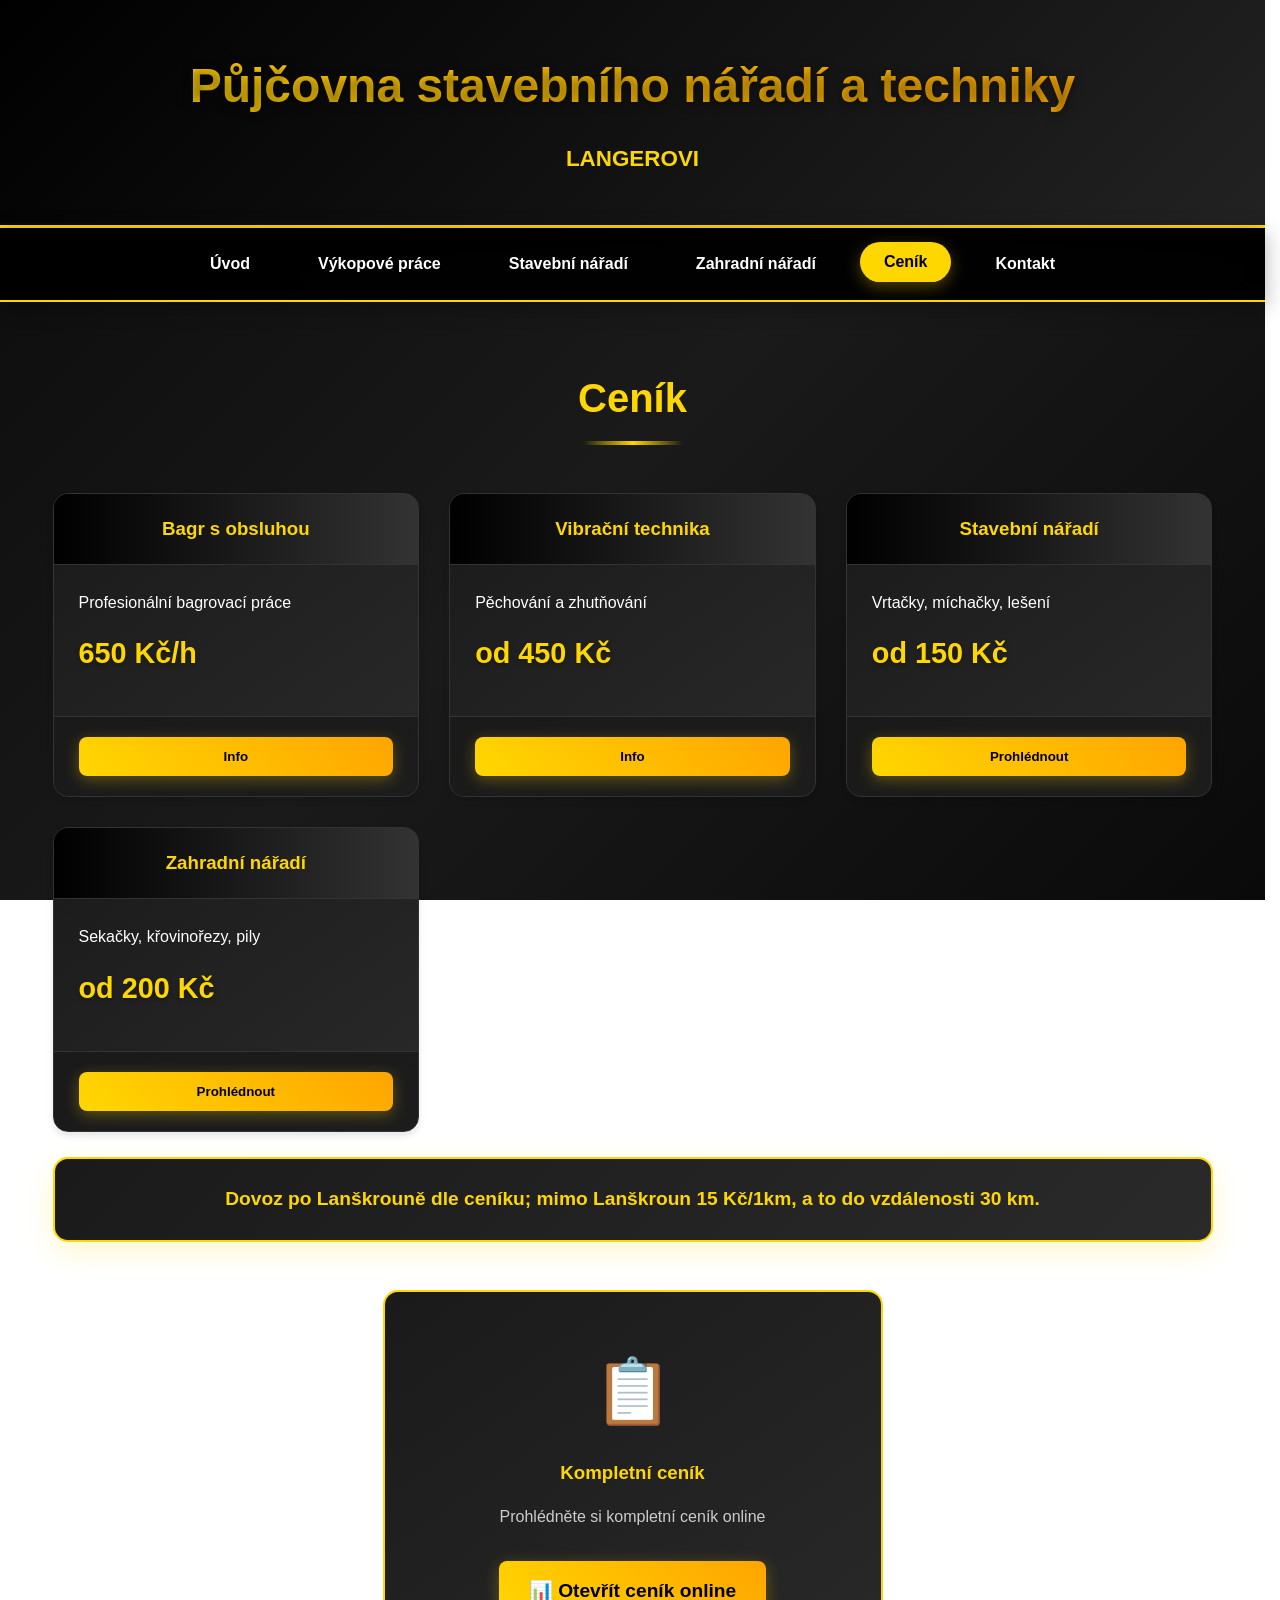
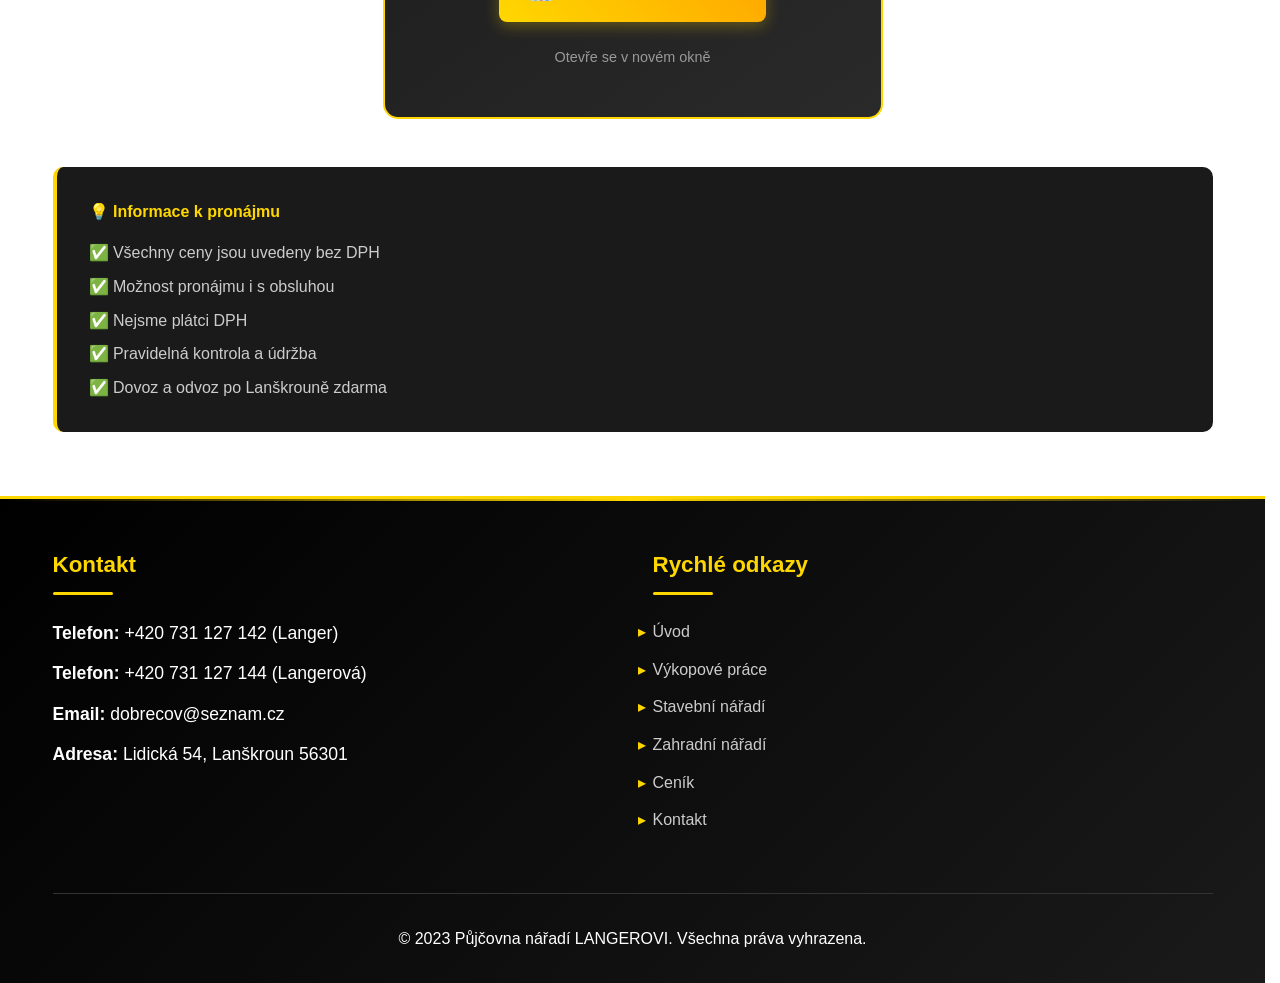
==== CENIK/cenik.html @ 3ce9438a "Update cenik.html" ====
<!doctype html>
<html lang=cs>
<head>
    <meta charset=UTF-8>
    <meta content="width=device-width,initial-scale=1,viewport-fit=cover"name=viewport>
    <title>Ceník | Půjčovna stavebního nářadí LANGEROVI</title>
    <!-- UPRAVENÁ CESTA - použij absolutní cestu -->
    <link rel="stylesheet" href="../style.css">
    <!-- nebo pokud to nefunguje, zkus: -->
    <!-- <link rel="stylesheet" href="style.css"> -->
    <!-- nebo: -->
    <!-- <link rel="stylesheet" href="./style.css"> -->
</head>
<body>
    <header>
        <div class=container>
            <h1>Půjčovna stavebního nářadí a techniky</h1>
            <p><strong>LANGEROVI</strong></p>
        </div>
    </header>
    
<nav class=category-nav>
    <div class=container>
        <button class=hamburger>
            <span></span>
            <span></span>
            <span></span>
        </button>
        <ul>
            <li><a href="../index.html">Úvod</a></li>
            <li><a href="../VYKOPOVE-PRACE/vykopove-prace.html">Výkopové práce</a></li>
            <li><a href="../STAVEBNI-NARADI/stavebni-naradi.html">Stavební nářadí</a></li>
            <li><a href="../ZAHRADNI-PRACE/zahradni-naradi.html">Zahradní nářadí</a></li>
            <li><a href="cenik.html" class="active">Ceník</a></li>
            <li><a href="../KONTAKT/kontakt.html">Kontakt</a></li>
        </ul>
    </div>
</nav>
    
    <main class=container>
        <section class=category-section>
            <h2>Ceník</h2>
            
            <!-- PŘIDANÉ KARTY PRO CENÍK -->
            <div class=cards-container>
                <div class=card>
                    <div class=card-header>
                        <h3>Bagr s obsluhou</h3>
                    </div>
                    <div class=card-body>
                        <p>Profesionální bagrovací práce</p>
                        <div class=price>650 Kč/h</div>
                    </div>
                    <div class=card-footer>
                        <button class="btn btn-primary info-btn" data-product=Bagr>Info</button>
                    </div>
                </div>
                
                <div class=card>
                    <div class=card-header>
                        <h3>Vibrační technika</h3>
                    </div>
                    <div class=card-body>
                        <p>Pěchování a zhutňování</p>
                        <div class=price>od 450 Kč</div>
                    </div>
                    <div class=card-footer>
                        <button class="btn btn-primary info-btn" data-product="Vibrační pěch">Info</button>
                    </div>
                </div>
                
                <div class=card>
                    <div class=card-header>
                        <h3>Stavební nářadí</h3>
                    </div>
                    <div class=card-body>
                        <p>Vrtačky, míchačky, lešení</p>
                        <div class=price>od 150 Kč</div>
                    </div>
                    <div class=card-footer>
                        <button class="btn btn-primary" onclick="location.href='../STAVEBNI-NARADI/stavebni-naradi.html'">Prohlédnout</button>
                    </div>
                </div>
                
                <div class=card>
                    <div class=card-header>
                        <h3>Zahradní nářadí</h3>
                    </div>
                    <div class=card-body>
                        <p>Sekačky, křovinořezy, pily</p>
                        <div class=price>od 200 Kč</div>
                    </div>
                    <div class=card-footer>
                        <button class="btn btn-primary" onclick="location.href='../ZAHRADNI-PRACE/zahradni-naradi.html'">Prohlédnout</button>
                    </div>
                </div>
            </div>
            
            <div class=price-note>Dovoz po Lanškrouně dle ceníku; mimo Lanškroun 15 Kč/1km, a to do vzdálenosti 30 km.</div>
            
            <div class="download-section" style="text-align: center; margin: 3rem 0;">
                <div class="download-card" style="background: linear-gradient(145deg, #1a1a1a, #2a2a2a); padding: 3rem 2rem; border-radius: 15px; border: 2px solid var(--secondary); max-width: 500px; margin: 0 auto;">
                    <div style="font-size: 4rem; margin-bottom: 1rem;">📋</div>
                    <h3 style="color: var(--secondary); margin-bottom: 1rem;">Kompletní ceník</h3>
                    <p style="margin-bottom: 2rem; color: #ccc;">Prohlédněte si kompletní ceník online</p>
                    <a href="https://docs.google.com/spreadsheets/d/1ZG03cUzVvWI1lBxAfmXgvBgLlSDByrGH/edit?usp=sharing&ouid=101667021447866379177&rtpof=true&sd=true" target="_blank" class="btn btn-primary" style="font-size: 1.2rem; padding: 15px 30px; text-decoration: none; display: inline-block;">
                        📊 Otevřít ceník online
                    </a>
                    <p style="margin-top: 1rem; font-size: 0.9rem; color: #999;">Otevře se v novém okně</p>
                </div>
            </div>

            <div style="background: #1a1a1a; padding: 2rem; border-radius: 10px; margin-top: 2rem; border-left: 4px solid var(--secondary);">
                <h4 style="color: var(--secondary); margin-bottom: 1rem;">💡 Informace k pronájmu</h4>
                <ul style="list-style: none; color: #ccc;">
                    <li style="margin-bottom: 0.5rem;">✅ Všechny ceny jsou uvedeny bez DPH</li>
                    <li style="margin-bottom: 0.5rem;">✅ Možnost pronájmu i s obsluhou</li>
                    <li style="margin-bottom: 0.5rem;">✅ Nejsme plátci DPH</li>
                    <li style="margin-bottom: 0.5rem;">✅ Pravidelná kontrola a údržba</li>
                    <li>✅ Dovoz a odvoz po Lanškrouně zdarma</li>
                </ul>
            </div>
        </section>
    </main>

    <footer>
        <div class=container>
            <div class=footer-content>
                <div class=footer-section>
                    <h3>Kontakt</h3>
                    <div class="contact-info-footer">
                        <p><strong>Telefon:</strong> +420 731 127 142 (Langer)</p>
                        <p><strong>Telefon:</strong> +420 731 127 144 (Langerová)</p>
                        <p><strong>Email:</strong> dobrecov@seznam.cz</p>
                        <p><strong>Adresa:</strong> Lidická 54, Lanškroun 56301</p>
                    </div>
                </div>
                <div class=footer-section>
                    <h3>Rychlé odkazy</h3>
                    <ul class="footer-links">
                        <li><a href="../index.html">Úvod</a></li>
                        <li><a href="../VYKOPOVE-PRACE/vykopove-prace.html">Výkopové práce</a></li>
                        <li><a href="../STAVEBNI-NARADI/stavebni-naradi.html">Stavební nářadí</a></li>
                        <li><a href="../ZAHRADNI-PRACE/zahradni-naradi.html">Zahradní nářadí</a></li>
                        <li><a href="cenik.html">Ceník</a></li>
                        <li><a href="../KONTAKT/kontakt.html">Kontakt</a></li>
                    </ul>
                </div>
            </div>
            <div class=footer-bottom>
                <p>© 2023 Půjčovna nářadí LANGEROVI. Všechna práva vyhrazena.</p>
            </div>
        </div>
    </footer>
    
    <!-- PŘIDANÁ MODÁLNÍ OKNA -->
    <div class=modal id=infoModal>
        <div class=modal-backdrop></div>
        <div class=modal-content>
            <span class=close-modal>×</span>
            <h3 id=modalTitle>Detail položky</h3>
            <div class=modal-body-container>
                <div id=modalBody></div>
            </div>
        </div>
    </div>
    
    <div class=modal id=productInfoModal>
        <div class=modal-backdrop></div>
        <div class=modal-content>
            <span class=close-modal>×</span>
            <h3 id=productModalTitle>Technické specifikace</h3>
            <div class=modal-body-container>
                <div id=productModalBody></div>
            </div>
        </div>
    </div>
    
    <!-- UPRAVENÁ CESTA K JavaScriptu -->
    <script src="/script.js"></script>
    <!-- nebo: -->
    <!-- <script src="script.js"></script> -->
</body>
</html>
---- style.css ----
:root {
    --primary: #000000;
    --secondary: #FFD700;
    --accent: #FFA500;
    --light: #1a1a1a;
    --dark: #000000;
    --success: #FFD700;
    --shadow: 0 4px 6px rgba(0, 0, 0, 0.1);
    --transition: all 0.3s ease;
}

* {
    margin: 0;
    padding: 0;
    box-sizing: border-box;
    font-family: 'Segoe UI', Tahoma, Geneva, Verdana, sans-serif;
}

/* ANIMACE */
@keyframes fadeInUp {
    from {
        opacity: 0;
        transform: translateY(30px);
    }
    to {
        opacity: 1;
        transform: translateY(0);
    }
}

@keyframes pulse {
    0%, 100% {
        transform: scale(1);
    }
    50% {
        transform: scale(1.05);
    }
}

@keyframes float {
    0%, 100% {
        transform: translateY(0);
    }
    50% {
        transform: translateY(-10px);
    }
}

@keyframes shimmer {
    0% {
        background-position: -1000px 0;
    }
    100% {
        background-position: 1000px 0;
    }
}

@keyframes gradientShift {
    0% {
        background-position: 0% 50%;
    }
    50% {
        background-position: 100% 50%;
    }
    100% {
        background-position: 0% 50%;
    }
}

@keyframes modalAppear {
    from {
        opacity: 0;
        transform: scale(0.8) rotateX(-10deg);
    }
    to {
        opacity: 1;
        transform: scale(1) rotateX(0);
    }
}

@keyframes bounceIn {
    0% {
        opacity: 0;
        transform: scale(0.3);
    }
    50% {
        opacity: 1;
        transform: scale(1.05);
    }
    70% {
        transform: scale(0.9);
    }
    100% {
        opacity: 1;
        transform: scale(1);
    }
}

@keyframes slideInLeft {
    from {
        opacity: 0;
        transform: translateX(-50px);
    }
    to {
        opacity: 1;
        transform: translateX(0);
    }
}

@keyframes slideInRight {
    from {
        opacity: 0;
        transform: translateX(50px);
    }
    to {
        opacity: 1;
        transform: translateX(0);
    }
}

@keyframes typewriter {
    from {
        width: 0;
    }
    to {
        width: 100%;
    }
}

@keyframes blinkCursor {
    from, to {
        border-color: transparent;
    }
    50% {
        border-color: var(--secondary);
    }
}

/* ZÁKLADNÍ STYLY */
html {
    scrollbar-gutter: stable;
    scroll-behavior: smooth;
}

body {
    background: linear-gradient(135deg, #0a0a0a 0%, #1a1a1a 50%, #0a0a0a 100%);
    color: #fff;
    line-height: 1.6;
    overflow-y: scroll;
    background-attachment: fixed;
}

body.modal-open {
    overflow-y: scroll !important;
}

.container {
    max-width: 1200px;
    margin: 0 auto;
    padding: 0 20px;
}

/* MODERNÍ HEADER S ANIMACÍ */
header {
    background: linear-gradient(135deg, var(--primary), #222);
    color: var(--secondary);
    padding: 3rem 0;
    text-align: center;
    box-shadow: 0 10px 30px rgba(0,0,0,0.5);
    border-bottom: 3px solid var(--secondary);
    position: relative;
    overflow: hidden;
    animation: fadeInUp 1s ease;
}

header::before {
    content: '';
    position: absolute;
    top: 0;
    left: 0;
    right: 0;
    bottom: 0;
    background: linear-gradient(45deg, var(--primary) 0%, #222 50%, var(--primary) 100%);
    background-size: 400% 400%;
    animation: gradientShift 8s ease infinite;
    z-index: -1;
}

header h1 {
    font-size: 3rem;
    margin-bottom: 1rem;
    text-shadow: 0 2px 10px rgba(0,0,0,0.5);
    background: linear-gradient(45deg, var(--secondary), var(--accent));
    -webkit-background-clip: text;
    -webkit-text-fill-color: transparent;
    background-clip: text;
    animation: fadeInUp 1s ease 0.2s both;
}

header p {
    font-size: 1.4rem;
    max-width: 800px;
    margin: 0 auto;
    font-weight: bold;
    animation: fadeInUp 1s ease 0.4s both;
}

/* MODERNÍ NAVIGACE */
.category-nav {
    background: rgba(0, 0, 0, 0.95);
    padding: 1rem 0;
    position: sticky;
    top: 0;
    z-index: 1000;
    box-shadow: 0 5px 20px rgba(0,0,0,0.3);
    border-bottom: 2px solid var(--secondary);
    transition: all 0.4s cubic-bezier(0.4, 0, 0.2, 1);
    transform: translateY(0);
    backdrop-filter: blur(10px);
}

.category-nav.hidden {
    transform: translateY(-100%);
}

.category-nav.completely-hidden {
    display: none;
}

.category-nav.animating-in {
    animation: navSlideIn 0.5s cubic-bezier(0.4, 0, 0.2, 1) forwards;
}

.category-nav.animating-out {
    animation: navSlideOut 0.3s cubic-bezier(0.4, 0, 0.2, 1) forwards;
}

@keyframes navSlideIn {
    0% {
        transform: translateY(-100%);
        opacity: 0;
    }
    50% {
        opacity: 0.5;
    }
    100% {
        transform: translateY(0);
        opacity: 1;
    }
}

@keyframes navSlideOut {
    0% {
        transform: translateY(0);
        opacity: 1;
    }
    100% {
        transform: translateY(-100%);
        opacity: 0;
    }
}

.category-nav .container {
    position: relative;
}

.category-nav ul {
    display: flex;
    justify-content: center;
    list-style: none;
    flex-wrap: wrap;
    transition: all 0.3s cubic-bezier(0.4, 0, 0.2, 1);
}

.category-nav li {
    margin: 0 10px;
    animation: fadeInUp 0.6s ease both;
}

.category-nav a {
    display: inline-flex;
    align-items: center;
    justify-content: center;
    text-decoration: none;
    color: #fff;
    font-weight: 600;
    padding: 12px 24px;
    border-radius: 25px;
    transition: all 0.4s cubic-bezier(0.4, 0, 0.2, 1);
    line-height: 1;
    position: relative;
    overflow: hidden;
}

.category-nav a::before {
    content: '';
    position: absolute;
    top: 0;
    left: -100%;
    width: 100%;
    height: 100%;
    background: linear-gradient(90deg, transparent, rgba(255,215,0,0.2), transparent);
    transition: left 0.5s;
}

.category-nav a:hover::before {
    left: 100%;
}

.category-nav a::after {
    content: '';
    position: absolute;
    bottom: 0;
    left: 0;
    width: 0;
    height: 3px;
    background: var(--secondary);
    transition: width 0.3s ease;
}

.category-nav a:hover::after,
.category-nav a.active::after {
    width: 100%;
}

.category-nav a.active, .category-nav a:hover {
    background: var(--secondary);
    color: #000;
    transform: translateY(-2px);
    box-shadow: 0 5px 15px rgba(255,215,0,0.3);
}

/* SEKCE */
.category-section {
    margin: 4rem 0;
    animation: fadeInUp 0.8s ease;
}

.category-section h2 {
    text-align: center;
    margin-bottom: 3rem;
    color: var(--secondary);
    position: relative;
    padding-bottom: 15px;
    font-size: 2.5rem;
}

.category-section h2::after {
    content: '';
    position: absolute;
    bottom: 0;
    left: 50%;
    transform: translateX(-50%);
    width: 100px;
    height: 4px;
    background: linear-gradient(90deg, transparent, var(--secondary), transparent);
    border-radius: 2px;
}

/* ANIMOVANÉ KARTY */
.cards-container {
    display: grid;
    grid-template-columns: repeat(auto-fill, minmax(300px, 1fr));
    gap: 30px;
}

.card {
    background: linear-gradient(145deg, #1a1a1a, #2a2a2a);
    border-radius: 15px;
    overflow: hidden;
    box-shadow: var(--shadow);
    transition: all 0.4s cubic-bezier(0.4, 0, 0.2, 1);
    display: flex;
    flex-direction: column;
    height: 100%;
    border: 1px solid #333;
    position: relative;
    animation: fadeInUp 0.6s ease forwards;
    opacity: 0;
}

.card:hover {
    transform: translateY(-10px) scale(1.02);
    box-shadow: 0 20px 40px rgba(255, 215, 0, 0.2);
    border-color: var(--secondary);
}

.card::before {
    content: '';
    position: absolute;
    top: 0;
    left: 0;
    right: 0;
    height: 3px;
    background: linear-gradient(90deg, var(--secondary), var(--accent));
    transform: scaleX(0);
    transition: transform 0.3s ease;
}

.card:hover::before {
    transform: scaleX(1);
}

.card-header {
    background: linear-gradient(to right, var(--primary), #333);
    color: var(--secondary);
    padding: 20px;
    text-align: center;
    border-bottom: 1px solid #333;
    position: relative;
    overflow: hidden;
}

.card-header::before {
    content: '';
    position: absolute;
    top: 0;
    left: 0;
    right: 0;
    bottom: 0;
    background: linear-gradient(45deg, transparent 30%, rgba(255,215,0,0.1) 50%, transparent 70%);
    transform: translateX(-100%);
    transition: transform 0.6s ease;
}

.card:hover .card-header::before {
    transform: translateX(100%);
}

.card-body {
    padding: 25px;
    flex-grow: 1;
    display: flex;
    flex-direction: column;
    position: relative;
}

.card-image {
    width: 100%;
    height: 180px;
    object-fit: cover;
    border-radius: 10px;
    margin: 15px 0;
    transition: transform 0.3s ease;
}

.card:hover .card-image {
    transform: scale(1.05);
}

.price {
    font-size: 1.8rem;
    font-weight: 700;
    color: var(--secondary);
    margin: 15px 0;
    text-shadow: 0 2px 4px rgba(0,0,0,0.3);
}

.card-footer {
    padding: 20px 25px;
    background: rgba(26, 26, 26, 0.8);
    display: flex;
    justify-content: space-between;
    align-items: center;
    flex-wrap: wrap;
    gap: 10px;
    border-top: 1px solid #333;
    backdrop-filter: blur(10px);
}

/* MODERNÍ TLAČÍTKA */
.btn {
    padding: 12px 24px;
    border: none;
    border-radius: 8px;
    cursor: pointer;
    font-weight: 600;
    transition: all 0.4s cubic-bezier(0.4, 0, 0.2, 1);
    flex: 1;
    min-width: 120px;
    text-align: center;
    -webkit-tap-highlight-color: transparent;
    -webkit-user-select: none;
    -moz-user-select: none;
    -ms-user-select: none;
    user-select: none;
    position: relative;
    overflow: hidden;
    text-decoration: none;
    display: inline-block;
}

.btn::before {
    content: '';
    position: absolute;
    top: 0;
    left: -100%;
    width: 100%;
    height: 100%;
    background: linear-gradient(90deg, transparent, rgba(255,255,255,0.2), transparent);
    transition: left 0.5s;
}

.btn:hover::before {
    left: 100%;
}

.btn-primary {
    background: linear-gradient(45deg, var(--secondary), var(--accent));
    color: #000;
    box-shadow: 0 4px 15px rgba(255, 215, 0, 0.3);
}

.btn-primary:hover {
    animation: pulse 0.6s ease;
    box-shadow: 0 8px 25px rgba(255, 215, 0, 0.4);
    transform: translateY(-2px);
}

.btn-info {
    background: rgba(51, 51, 51, 0.8);
    color: var(--secondary);
    border: 2px solid var(--secondary);
    backdrop-filter: blur(10px);
}

.btn-info:hover {
    background: var(--secondary);
    color: #000;
    transform: translateY(-2px);
    box-shadow: 0 5px 15px rgba(255, 215, 0, 0.3);
}

.btn-outline {
    background: transparent;
    border: 2px solid var(--secondary);
    color: var(--secondary);
}

.btn-outline:hover {
    background: var(--secondary);
    color: #000;
    transform: translateY(-2px);
}

.btn:focus {
    outline: 2px solid var(--secondary);
    outline-offset: 2px;
}

/* MODERNÍ MODÁLNÍ OKNA */
.modal {
    display: none;
    position: fixed;
    inset: 0;
    z-index: 1000;
    justify-content: center;
    align-items: center;
    background: rgba(0, 0, 0, 0);
    backdrop-filter: blur(0px);
    -webkit-backdrop-filter: blur(0px);
    transition: all 0.3s cubic-bezier(0.4, 0, 0.2, 1);
    padding-right: 0 !important;
}

.modal.modal-open {
    display: flex;
    background: rgba(0, 0, 0, 0.7);
    backdrop-filter: blur(15px);
    -webkit-backdrop-filter: blur(15px);
}

.modal-backdrop {
    position: absolute;
    inset: 0;
    z-index: 1;
}

.modal-content {
    position: relative;
    z-index: 2;
    background: rgba(30, 30, 30, 0.95);
    border: 2px solid var(--secondary);
    border-radius: 20px;
    padding: 30px;
    max-width: 500px;
    width: 90%;
    max-height: 80vh;
    box-shadow: 0 25px 50px rgba(0,0,0,0.8);
    overflow: hidden;
    display: flex;
    flex-direction: column;
    opacity: 0;
    transform: scale(0.9) translateY(-20px);
    transition: all 0.3s cubic-bezier(0.4, 0, 0.2, 1);
    backdrop-filter: blur(20px);
    animation: modalAppear 0.4s ease forwards;
}

.modal.modal-open .modal-content {
    opacity: 1;
    transform: scale(1) translateY(0);
}

.modal.closing .modal-content {
    opacity: 0;
    transform: scale(0.9) translateY(20px);
}

.modal-body-container {
    overflow-y: auto;
    -webkit-overflow-scrolling: touch;
    flex: 1;
    padding-right: 10px;
    max-height: calc(80vh - 120px);
    scrollbar-width: thin;
    scrollbar-color: var(--secondary) #333;
}

.modal-body-container::-webkit-scrollbar {
    width: 8px;
}

.modal-body-container::-webkit-scrollbar-track {
    background: #333;
    border-radius: 4px;
    margin: 5px 0;
}

.modal-body-container::-webkit-scrollbar-thumb {
    background: var(--secondary);
    border-radius: 4px;
    border: 1px solid #333;
}

.modal-body-container::-webkit-scrollbar-thumb:hover {
    background: var(--accent);
}

.modal-body-container::-webkit-scrollbar-thumb:active {
    background: #e6c200;
}

#modalBody, #productModalBody {
    overflow: visible !important;
    max-height: none !important;
    height: auto !important;
}

.modal-inner-content {
    overflow: visible;
    height: auto;
}

.close-modal {
    position: absolute;
    top: 15px;
    right: 15px;
    font-size: 1.8rem;
    cursor: pointer;
    color: var(--secondary);
    transition: all 0.3s ease;
    background: rgba(51, 51, 51, 0.8);
    border: 2px solid var(--secondary);
    width: 40px;
    height: 40px;
    border-radius: 50%;
    display: flex;
    align-items: center;
    justify-content: center;
    font-weight: 700;
    z-index: 10;
    backdrop-filter: blur(10px);
}

.close-modal:hover {
    background: var(--secondary);
    color: #000;
    transform: scale(1.2) rotate(90deg);
    box-shadow: 0 5px 15px rgba(255, 215, 0, 0.3);
}

.modal h3 {
    color: var(--secondary);
    text-align: center;
    font-size: 2rem;
    margin-bottom: 25px;
    position: relative;
    padding-bottom: 15px;
    flex-shrink: 0;
}

.modal h3::after {
    content: '';
    position: absolute;
    bottom: 0;
    left: 50%;
    transform: translateX(-50%);
    width: 100px;
    height: 3px;
    background: linear-gradient(90deg, transparent, var(--secondary), transparent);
    border-radius: 2px;
}

.modal .info-item {
    background: rgba(42, 42, 42, 0.8);
    border-left: 4px solid var(--secondary);
    border-radius: 12px;
    margin-bottom: 15px;
    padding: 18px 20px;
    transition: all 0.3s ease;
    backdrop-filter: blur(10px);
}

.modal .info-item:hover {
    transform: translateX(8px);
    box-shadow: 0 8px 20px rgba(0,0,0,0.4);
    border-left-color: var(--accent);
}

.modal .info-label {
    font-weight: 700;
    color: #fff;
    display: block;
    margin-bottom: 6px;
    font-size: 1rem;
}

.modal .info-value {
    color: var(--secondary);
    font-weight: 600;
    display: block;
    font-size: 1.1rem;
}

/* TECHNICKÉ SPECIFIKACE */
.modal.tech-specs .modal-content {
    max-width: 550px;
    max-height: 85vh;
}

.modal.tech-specs .modal-body-container {
    max-height: calc(85vh - 120px);
}

.modal.tech-specs .info-item {
    padding: 15px 18px;
    margin-bottom: 10px;
}

.modal.tech-specs .info-label {
    display: block;
    margin-bottom: 5px;
    font-size: 0.95rem;
    color: #fff;
}

.modal.tech-specs .info-value {
    display: block;
    font-size: 1.05rem;
    font-weight: 600;
    color: var(--secondary);
}

/* HAMBURGER MENU */
.hamburger {
    display: none;
    flex-direction: column;
    justify-content: space-between;
    width: 35px;
    height: 25px;
    background: transparent;
    border: none;
    cursor: pointer;
    padding: 0;
    position: absolute;
    right: 20px;
    top: 50%;
    transform: translateY(-50%);
    z-index: 101;
    transition: all 0.3s ease;
}

.hamburger:hover {
    transform: translateY(-50%) scale(1.1);
}

.hamburger span {
    display: block;
    height: 3px;
    width: 100%;
    background-color: var(--secondary);
    border-radius: 3px;
    transition: all 0.3s cubic-bezier(0.4, 0, 0.2, 1);
    transform-origin: center;
}

.hamburger.active span:nth-child(1) {
    transform: rotate(45deg) translate(8px, 8px);
}

.hamburger.active span:nth-child(2) {
    opacity: 0;
    transform: scale(0);
}

.hamburger.active span:nth-child(3) {
    transform: rotate(-45deg) translate(8px, -8px);
}

/* FOOTER */
footer {
    background: linear-gradient(135deg, #000, #1a1a1a);
    color: #fff;
    padding: 3rem 0 2rem 0;
    margin-top: 4rem;
    border-top: 3px solid var(--secondary);
    width: 100%;
    position: relative;
    overflow: hidden;
}

footer::before {
    content: '';
    position: absolute;
    top: 0;
    left: 0;
    right: 0;
    height: 2px;
    background: linear-gradient(90deg, transparent, var(--secondary), transparent);
}

.footer-content {
    display: grid;
    grid-template-columns: repeat(auto-fit, minmax(250px, 1fr));
    gap: 40px;
}

.footer-section {
    text-align: left;
    animation: fadeInUp 0.6s ease;
}

.footer-section h3 {
    margin-bottom: 1.5rem;
    position: relative;
    padding-bottom: 12px;
    color: var(--secondary);
    font-size: 1.4rem;
}

.footer-section h3::after {
    content: '';
    position: absolute;
    bottom: 0;
    left: 0;
    width: 60px;
    height: 3px;
    background: var(--secondary);
    border-radius: 2px;
}

.footer-bottom {
    text-align: center;
    margin-top: 3rem;
    padding-top: 2rem;
    border-top: 1px solid #333;
    width: 100%;
    animation: fadeInUp 0.6s ease 0.2s both;
}

.footer-simple {
    background: linear-gradient(135deg, #000, #1a1a1a);
    color: #fff;
    padding: 3rem 0;
    margin-top: 4rem;
    border-top: 3px solid var(--secondary);
    width: 100%;
    text-align: center;
    position: relative;
}

.footer-simple::before {
    content: '';
    position: absolute;
    top: 0;
    left: 0;
    right: 0;
    height: 2px;
    background: linear-gradient(90deg, transparent, var(--secondary), transparent);
}

.contact-info-footer p {
    margin-bottom: 12px;
    font-size: 1.1rem;
    transition: color 0.3s ease;
}

.contact-info-footer p:hover {
    color: var(--secondary);
}

.footer-links {
    list-style: none;
}

.footer-links li {
    margin-bottom: 12px;
    animation: fadeInUp 0.6s ease both;
}

.footer-links a {
    color: #ccc;
    text-decoration: none;
    transition: all 0.3s ease;
    position: relative;
    padding-left: 0;
}

.footer-links a::before {
    content: '▸';
    position: absolute;
    left: -15px;
    color: var(--secondary);
    transition: transform 0.3s ease;
}

.footer-links a:hover {
    color: var(--secondary);
    padding-left: 5px;
}

.footer-links a:hover::before {
    transform: translateX(3px);
}

/* KONTAKTNÍ STYLY */
.contact-cards-container {
    display: grid;
    grid-template-columns: repeat(auto-fit, minmax(350px, 1fr));
    gap: 40px;
    justify-content: center;
    max-width: 900px;
    margin: 0 auto;
}

.contact-card .card-body {
    padding: 30px;
}

.contact-card .price {
    font-size: 1.6rem;
}

.map-card .card-body {
    padding: 0;
}

.map-card iframe {
    border-radius: 0 0 15px 15px;
    transition: filter 0.3s ease;
}

.map-card:hover iframe {
    filter: brightness(1.1);
}

.contact-info {
    display: flex;
    align-items: flex-start;
    margin-bottom: 25px;
    padding: 15px 0;
    border-bottom: 1px solid #333;
    transition: all 0.3s ease;
}

.contact-info:hover {
    border-bottom-color: var(--secondary);
    transform: translateX(5px);
}

.contact-info:last-of-type {
    border-bottom: none;
    margin-bottom: 15px;
}

.contact-info .icon {
    width: 28px;
    height: 28px;
    margin-right: 18px;
    margin-top: 2px;
    flex-shrink: 0;
    background-size: contain;
    background-repeat: no-repeat;
    transition: all 0.3s ease;
}

.contact-info:hover .icon {
    transform: scale(1.2) rotate(5deg);
}

.contact-info-content {
    flex: 1;
}

.phone-items {
    display: flex;
    flex-direction: column;
    gap: 15px;
}

.phone-item {
    display: flex;
    flex-direction: column;
    transition: all 0.3s ease;
}

.phone-item:hover {
    transform: translateX(5px);
}

.phone-number {
    font-weight: 700;
    font-size: 1.2rem;
    color: #fff;
    transition: color 0.3s ease;
}

.phone-item:hover .phone-number {
    color: var(--secondary);
}

.phone-label {
    font-size: 0.9rem;
    color: var(--secondary);
    font-weight: 500;
    margin-top: 3px;
}

.contact-info strong {
    color: var(--secondary);
    display: block;
    margin-bottom: 10px;
    font-size: 1.1rem;
}

.contact-info .value {
    color: #fff;
    font-size: 1.2rem;
    font-weight: 500;
    transition: color 0.3s ease;
}

.contact-info:hover .value {
    color: var(--secondary);
}

.contact-motivation {
    text-align: center;
    font-size: 1.3rem;
    font-weight: 700;
    color: var(--secondary);
    margin: 25px 0 15px 0;
    padding: 20px;
    background: rgba(255, 215, 0, 0.1);
    border-radius: 12px;
    border: 2px solid rgba(255, 215, 0, 0.3);
    animation: pulse 2s infinite;
}

.contact-info.email .icon {
    background-image: url("data:image/svg+xml,%3Csvg xmlns='http://www.w3.org/2000/svg' viewBox='0 0 24 24' fill='%23FFD700'%3E%3Cpath d='M20 4H4c-1.1 0-1.99.9-1.99 2L2 18c0 1.1.9 2 2 2h16c1.1 0 2-.9 2-2V6c0-1.1-.9-2-2-2zm0 4l-8 5-8-5V6l8 5 8-5v2z'/%3E%3C/svg%3E");
}

.contact-info.phone .icon {
    background-image: url("data:image/svg+xml,%3Csvg xmlns='http://www.w3.org/2000/svg' viewBox='0 0 24 24' fill='%23FFD700'%3E%3Cpath d='M20 15.5c-1.25 0-2.45-.2-3.57-.57-.35-.11-.74-.03-1.02.24l-2.2 2.2c-2.83-1.44-5.15-3.75-6.59-6.59l2.2-2.21c.28-.26.36-.65.25-1C8.7 6.45 8.5 5.25 8.5 4c0-.55-.45-1-1-1H4c-.55 0-1 .45-1 1 0 9.39 7.61 17 17 17 .55 0 1-.45 1-1v-3.5c0-.55-.45-1-1-1zM12 3v10l3-3h6V3h-9z'/%3E%3C/svg%3E");
}

.contact-info.address .icon {
    background-image: url("data:image/svg+xml,%3Csvg xmlns='http://www.w3.org/2000/svg' viewBox='0 0 24 24' fill='%23FFD700'%3E%3Cpath d='M12 2C8.13 2 5 5.13 5 9c0 5.25 7 13 7 13s7-7.75 7-13c0-3.87-3.13-7-7-7zm0 9.5c-1.38 0-2.5-1.12-2.5-2.5s1.12-2.5 2.5-2.5 2.5 1.12 2.5 2.5-1.12 2.5-2.5 2.5z'/%3E%3C/svg%3E");
}

/* ÚVODNÍ STRÁNKA STYLY */
.about-content {
    max-width: 1000px;
    margin: 0 auto;
}

.about-text-large {
    font-size: 1.2rem;
    line-height: 1.8;
    color: #ccc;
    animation: fadeInUp 0.8s ease;
}

.about-text-large h3 {
    color: var(--secondary);
    margin: 2.5rem 0 1.5rem 0;
    font-size: 1.8rem;
    animation: fadeInUp 0.8s ease 0.2s both;
}

.services-list {
    list-style: none;
    margin: 1.5rem 0 2.5rem 0;
}

.services-list li {
    padding: 12px 0;
    font-size: 1.2rem;
    animation: fadeInUp 0.6s ease both;
    border-left: 3px solid transparent;
    padding-left: 15px;
    transition: all 0.3s ease;
}

.services-list li:hover {
    border-left-color: var(--secondary);
    transform: translateX(5px);
}

.advantages-grid {
    display: grid;
    grid-template-columns: repeat(auto-fit, minmax(250px, 1fr));
    gap: 25px;
    margin: 2.5rem 0;
}

.advantage-card {
    background: linear-gradient(145deg, #1a1a1a, #2a2a2a);
    padding: 25px;
    border-radius: 15px;
    border: 1px solid #333;
    transition: all 0.4s ease;
    animation: fadeInUp 0.6s ease both;
}

.advantage-card:hover {
    transform: translateY(-8px) scale(1.02);
    border-color: var(--secondary);
    box-shadow: 0 15px 30px rgba(255, 215, 0, 0.2);
}

.advantage-card h4 {
    color: var(--secondary);
    margin-bottom: 15px;
    font-size: 1.3rem;
}

.quick-links {
    display: grid;
    grid-template-columns: repeat(auto-fit, minmax(300px, 1fr));
    gap: 30px;
    margin-top: 2.5rem;
}

.quick-link-card {
    display: block;
    background: linear-gradient(145deg, #1a1a1a, #2a2a2a);
    padding: 35px 30px;
    border-radius: 15px;
    text-decoration: none;
    color: inherit;
    border: 1px solid #333;
    transition: all 0.4s ease;
    text-align: center;
    animation: fadeInUp 0.6s ease both;
}

.quick-link-card:hover {
    transform: translateY(-8px) scale(1.02);
    border-color: var(--secondary);
    text-decoration: none;
    color: inherit;
    animation: float 3s ease-in-out infinite;
    box-shadow: 0 20px 40px rgba(255, 215, 0, 0.2);
}

.quick-link-card h3 {
    color: var(--secondary);
    margin-bottom: 15px;
    font-size: 1.5rem;
}

.quick-link-card p {
    margin-bottom: 25px;
    color: #ccc;
    font-size: 1.1rem;
}

/* CENÍK STYLY */
.price-note {
    background: linear-gradient(135deg, #1a1a1a, #2a2a2a);
    padding: 25px;
    border-radius: 15px;
    margin: 25px 0;
    font-weight: bold;
    color: var(--secondary);
    font-size: 1.2em;
    text-align: center;
    border: 2px solid var(--secondary);
    animation: pulse 2s infinite;
    box-shadow: 0 10px 30px rgba(255, 215, 0, 0.2);
}

.download-section {
    text-align: center;
    margin: 4rem 0;
}

.download-card {
    background: linear-gradient(145deg, #1a1a1a, #2a2a2a);
    padding: 3rem 2rem;
    border-radius: 20px;
    border: 2px solid var(--secondary);
    max-width: 500px;
    margin: 0 auto;
    animation: fadeInUp 0.8s ease;
    transition: all 0.4s ease;
}

.download-card:hover {
    transform: translateY(-5px) scale(1.02);
    box-shadow: 0 20px 40px rgba(255, 215, 0, 0.3);
}

/* UTILITY CLASSES */
.no-scroll {
    position: fixed;
    width: 100%;
    overflow: hidden;
    padding-right: 0 !important;
}

/* FALLBACK */
@supports not (backdrop-filter: blur(15px)) {
    .modal.modal-open {
        background: rgba(0, 0, 0, 0.8);
    }
    
    .category-nav {
        background: rgba(0, 0, 0, 0.98);
    }
}

/* RESPONZIVITA */
@media (max-width: 768px) {
    .hamburger {
        display: flex;
    }
    
    .category-nav ul {
        display: none;
        flex-direction: column;
        width: 100%;
        background: rgba(0, 0, 0, 0.98);
        position: absolute;
        top: 100%;
        left: 0;
        box-shadow: 0 10px 30px rgba(0,0,0,0.5);
        z-index: 99;
        padding: 0;
        margin: 0;
        transform: translateY(-10px);
        opacity: 0;
        transition: all 0.3s cubic-bezier(0.4, 0, 0.2, 1);
        pointer-events: none;
        backdrop-filter: blur(20px);
    }
    
    .category-nav ul.show {
        display: flex;
        transform: translateY(0);
        opacity: 1;
        pointer-events: all;
    }
    
    .category-nav ul:not(.show) {
        display: flex;
        pointer-events: none;
    }
    
    .category-nav ul:not(.show) li {
        opacity: 0;
        transform: translateX(-20px);
        transition: all 0.2s ease;
    }
    
    .category-nav ul.show li {
        opacity: 1;
        transform: translateX(0);
    }
    
    .category-nav ul.show li:nth-child(1) { transition-delay: 0.1s; }
    .category-nav ul.show li:nth-child(2) { transition-delay: 0.15s; }
    .category-nav ul.show li:nth-child(3) { transition-delay: 0.2s; }
    .category-nav ul.show li:nth-child(4) { transition-delay: 0.25s; }
    .category-nav ul.show li:nth-child(5) { transition-delay: 0.3s; }
    .category-nav ul.show li:nth-child(6) { transition-delay: 0.35s; }
    
    .category-nav a {
        justify-content: flex-start;
        padding: 18px 25px;
        border-radius: 0;
        border-bottom: 1px solid #333;
    }
    
    .category-nav a:last-child {
        border-bottom: none;
    }

    .cards-container {
        grid-template-columns: repeat(auto-fill, minmax(280px, 1fr));
        gap: 20px;
    }
    
    .contact-cards-container {
        grid-template-columns: 1fr;
        gap: 25px;
    }
    
    .quick-links {
        grid-template-columns: 1fr;
        gap: 20px;
    }
    
    .advantages-grid {
        grid-template-columns: 1fr;
        gap: 20px;
    }
    
    header h1 {
        font-size: 2.2rem;
    }
    
    header p {
        font-size: 1.2rem;
    }
    
    .card-footer {
        flex-direction: column;
    }
    
    .btn {
        width: 100%;
        min-height: 50px;
        padding: 15px 20px;
        font-size: 1.1rem;
    }
    
    .modal-content {
        margin: 0;
        max-height: 85vh;
        width: 95%;
        padding: 25px;
    }
    
    .modal-body-container {
        max-height: calc(85vh - 100px);
        padding-right: 8px;
    }
    
    .modal-body-container::-webkit-scrollbar {
        width: 6px;
    }
    
    .modal.tech-specs .modal-content {
        max-height: 90vh;
    }
    
    .modal.tech-specs .modal-body-container {
        max-height: calc(90vh - 100px);
    }
    
    .modal.tech-specs .info-item {
        padding: 12px 15px;
        margin-bottom: 8px;
    }
    
    .modal.tech-specs .info-label {
        font-size: 0.9rem;
        margin-bottom: 4px;
    }
    
    .modal.tech-specs .info-value {
        font-size: 1rem;
    }
    
    .modal.tech-specs h3 {
        font-size: 1.5rem;
        margin-bottom: 20px;
    }
    
    .price-table {
        font-size: 0.9rem;
    }
    
    .price-table th, .price-table td {
        padding: 10px 12px;
    }
    
    .price-note {
        padding: 20px;
        font-size: 1.1rem;
    }
    
    .contact-info .value {
        font-size: 1.1rem;
    }
    
    .phone-number {
        font-size: 1.1rem;
    }
    
    .contact-motivation {
        font-size: 1.2rem;
        padding: 18px;
    }
    
    .footer-content {
        grid-template-columns: 1fr;
        gap: 30px;
    }
    
    .footer-section {
        text-align: center;
    }
    
    .footer-section h3::after {
        left: 50%;
        transform: translateX(-50%);
    }
    
    .footer-simple {
        padding: 2rem 0;
    }
    
    .category-section h2 {
        font-size: 2rem;
    }
}

@media (max-width: 480px) {
    .container {
        padding: 0 15px;
    }
    
    .card-footer {
        padding: 15px 20px;
    }
    
    .modal-content {
        padding: 20px;
        width: 98%;
    }
    
    .modal h3 {
        font-size: 1.6rem;
    }
    
    .close-modal {
        top: 12px;
        right: 12px;
        width: 35px;
        height: 35px;
        font-size: 1.4rem;
    }
    
    .contact-info .icon {
        width: 24px;
        height: 24px;
        margin-right: 15px;
    }
    
    .phone-number {
        font-size: 1rem;
    }
    
    .contact-info .value {
        font-size: 1rem;
    }
    
    .contact-motivation {
        font-size: 1.1rem;
    }
    
    .footer-simple {
        padding: 1.5rem 0;
    }
    
    header h1 {
        font-size: 1.8rem;
    }
    
    header p {
        font-size: 1rem;
    }
}

/* PŘÍSTUPNOST */
@media (prefers-reduced-motion: reduce) {
    * {
        animation-duration: 0.01ms !important;
        animation-iteration-count: 1 !important;
        transition-duration: 0.01ms !important;
    }
}

/* TISK */
@media print {
    .category-nav, .hamburger, .btn-info, .modal, footer {
        display: none !important;
    }
    
    body {
        background: white;
        color: black;
    }
    
    .card {
        break-inside: avoid;
        box-shadow: none;
        border: 1px solid #ccc;
    }
}

/* SCROLLBAR KONZISTENCE */
body.modal-open {
    overflow-y: scroll !important;
    padding-right: 0 !important;
}

html {
    scrollbar-gutter: stable;
}

body.always-scrollbar {
    overflow-y: scroll;
}
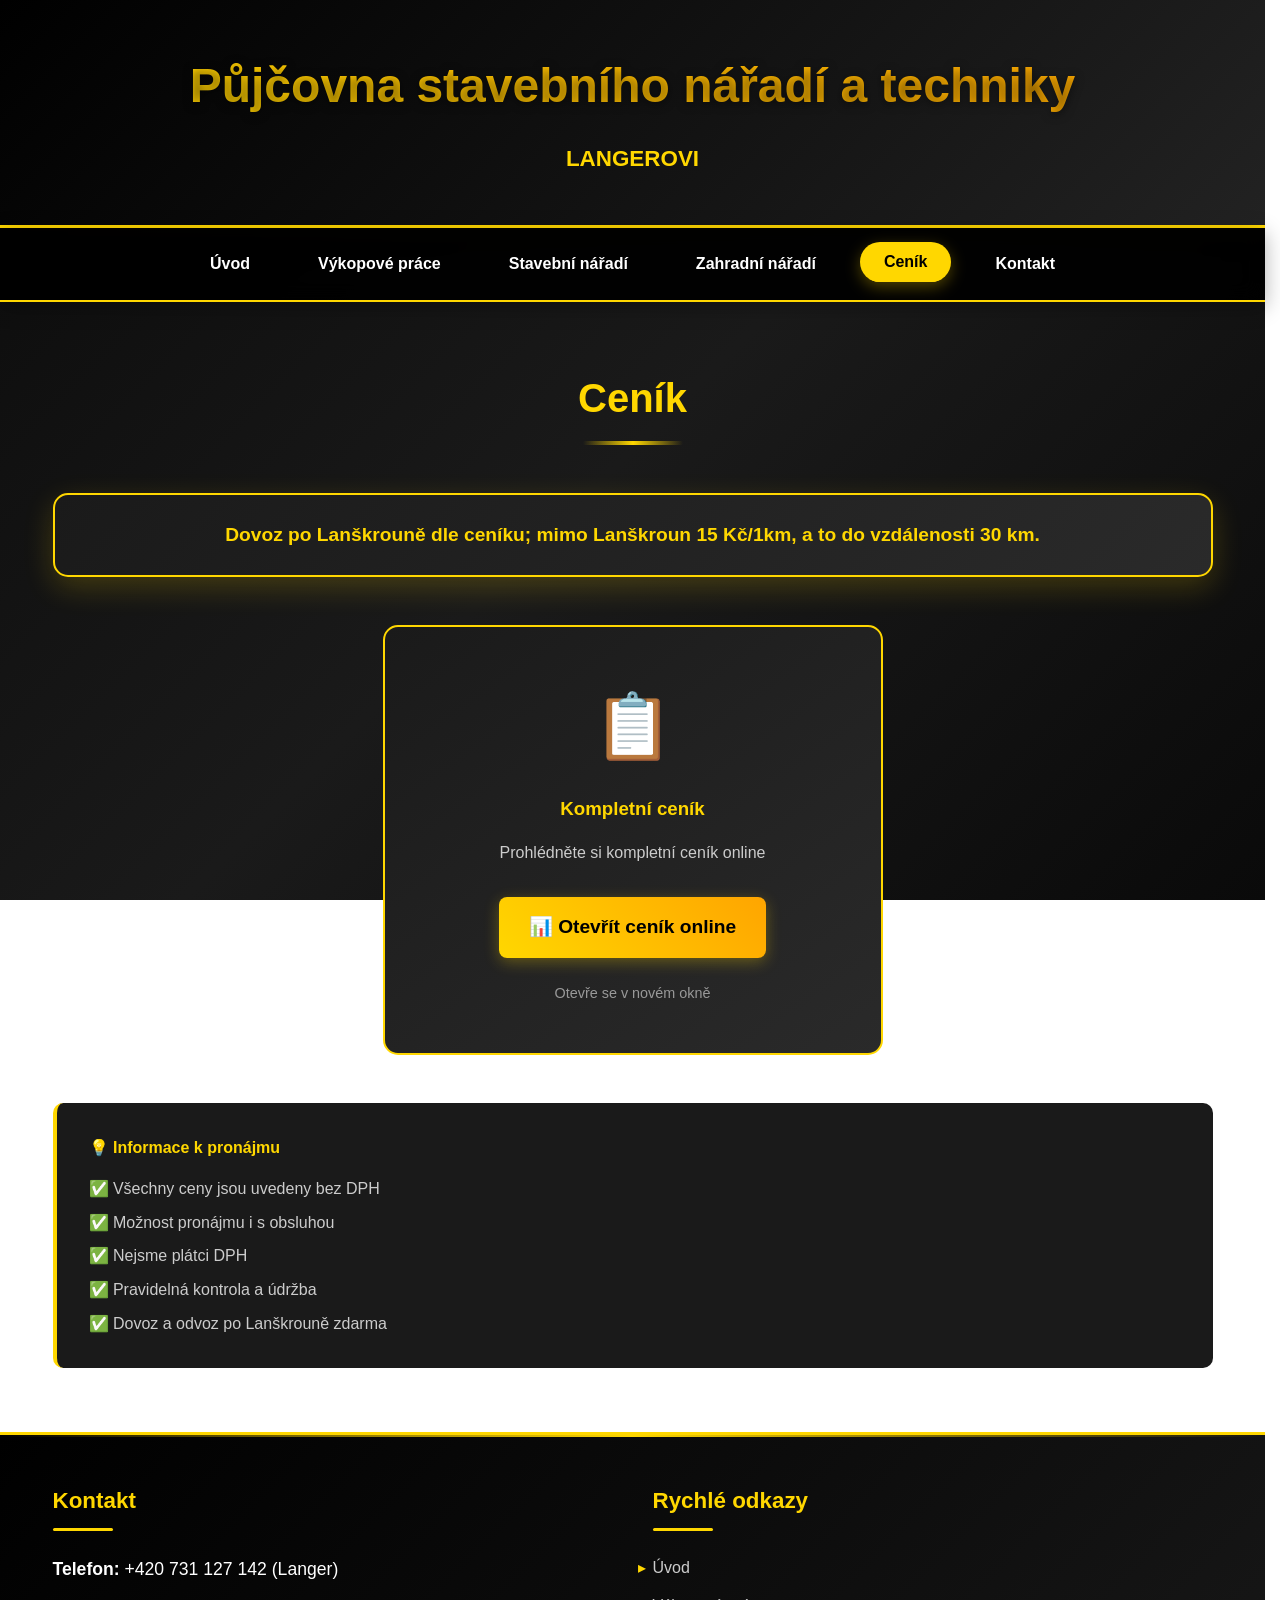
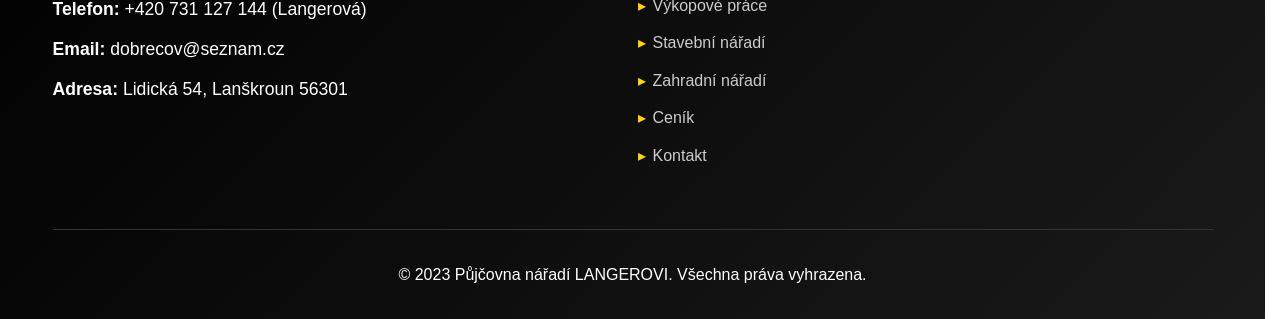
==== commit eaae7d0c: "Update cenik.html" ====
--- a/CENIK/cenik.html
+++ b/CENIK/cenik.html
@@ -4,12 +4,7 @@
     <meta charset=UTF-8>
     <meta content="width=device-width,initial-scale=1,viewport-fit=cover"name=viewport>
     <title>Ceník | Půjčovna stavebního nářadí LANGEROVI</title>
-    <!-- UPRAVENÁ CESTA - použij absolutní cestu -->
     <link rel="stylesheet" href="../style.css">
-    <!-- nebo pokud to nefunguje, zkus: -->
-    <!-- <link rel="stylesheet" href="style.css"> -->
-    <!-- nebo: -->
-    <!-- <link rel="stylesheet" href="./style.css"> -->
 </head>
 <body>
     <header>
@@ -40,62 +35,6 @@
     <main class=container>
         <section class=category-section>
             <h2>Ceník</h2>
-            
-            <!-- PŘIDANÉ KARTY PRO CENÍK -->
-            <div class=cards-container>
-                <div class=card>
-                    <div class=card-header>
-                        <h3>Bagr s obsluhou</h3>
-                    </div>
-                    <div class=card-body>
-                        <p>Profesionální bagrovací práce</p>
-                        <div class=price>650 Kč/h</div>
-                    </div>
-                    <div class=card-footer>
-                        <button class="btn btn-primary info-btn" data-product=Bagr>Info</button>
-                    </div>
-                </div>
-                
-                <div class=card>
-                    <div class=card-header>
-                        <h3>Vibrační technika</h3>
-                    </div>
-                    <div class=card-body>
-                        <p>Pěchování a zhutňování</p>
-                        <div class=price>od 450 Kč</div>
-                    </div>
-                    <div class=card-footer>
-                        <button class="btn btn-primary info-btn" data-product="Vibrační pěch">Info</button>
-                    </div>
-                </div>
-                
-                <div class=card>
-                    <div class=card-header>
-                        <h3>Stavební nářadí</h3>
-                    </div>
-                    <div class=card-body>
-                        <p>Vrtačky, míchačky, lešení</p>
-                        <div class=price>od 150 Kč</div>
-                    </div>
-                    <div class=card-footer>
-                        <button class="btn btn-primary" onclick="location.href='../STAVEBNI-NARADI/stavebni-naradi.html'">Prohlédnout</button>
-                    </div>
-                </div>
-                
-                <div class=card>
-                    <div class=card-header>
-                        <h3>Zahradní nářadí</h3>
-                    </div>
-                    <div class=card-body>
-                        <p>Sekačky, křovinořezy, pily</p>
-                        <div class=price>od 200 Kč</div>
-                    </div>
-                    <div class=card-footer>
-                        <button class="btn btn-primary" onclick="location.href='../ZAHRADNI-PRACE/zahradni-naradi.html'">Prohlédnout</button>
-                    </div>
-                </div>
-            </div>
-            
             <div class=price-note>Dovoz po Lanškrouně dle ceníku; mimo Lanškroun 15 Kč/1km, a to do vzdálenosti 30 km.</div>
             
             <div class="download-section" style="text-align: center; margin: 3rem 0;">
@@ -153,32 +92,6 @@
         </div>
     </footer>
     
-    <!-- PŘIDANÁ MODÁLNÍ OKNA -->
-    <div class=modal id=infoModal>
-        <div class=modal-backdrop></div>
-        <div class=modal-content>
-            <span class=close-modal>×</span>
-            <h3 id=modalTitle>Detail položky</h3>
-            <div class=modal-body-container>
-                <div id=modalBody></div>
-            </div>
-        </div>
-    </div>
-    
-    <div class=modal id=productInfoModal>
-        <div class=modal-backdrop></div>
-        <div class=modal-content>
-            <span class=close-modal>×</span>
-            <h3 id=productModalTitle>Technické specifikace</h3>
-            <div class=modal-body-container>
-                <div id=productModalBody></div>
-            </div>
-        </div>
-    </div>
-    
-    <!-- UPRAVENÁ CESTA K JavaScriptu -->
-    <script src="/script.js"></script>
-    <!-- nebo: -->
-    <!-- <script src="script.js"></script> -->
+    <script src="../script.js"></script>
 </body>
 </html>
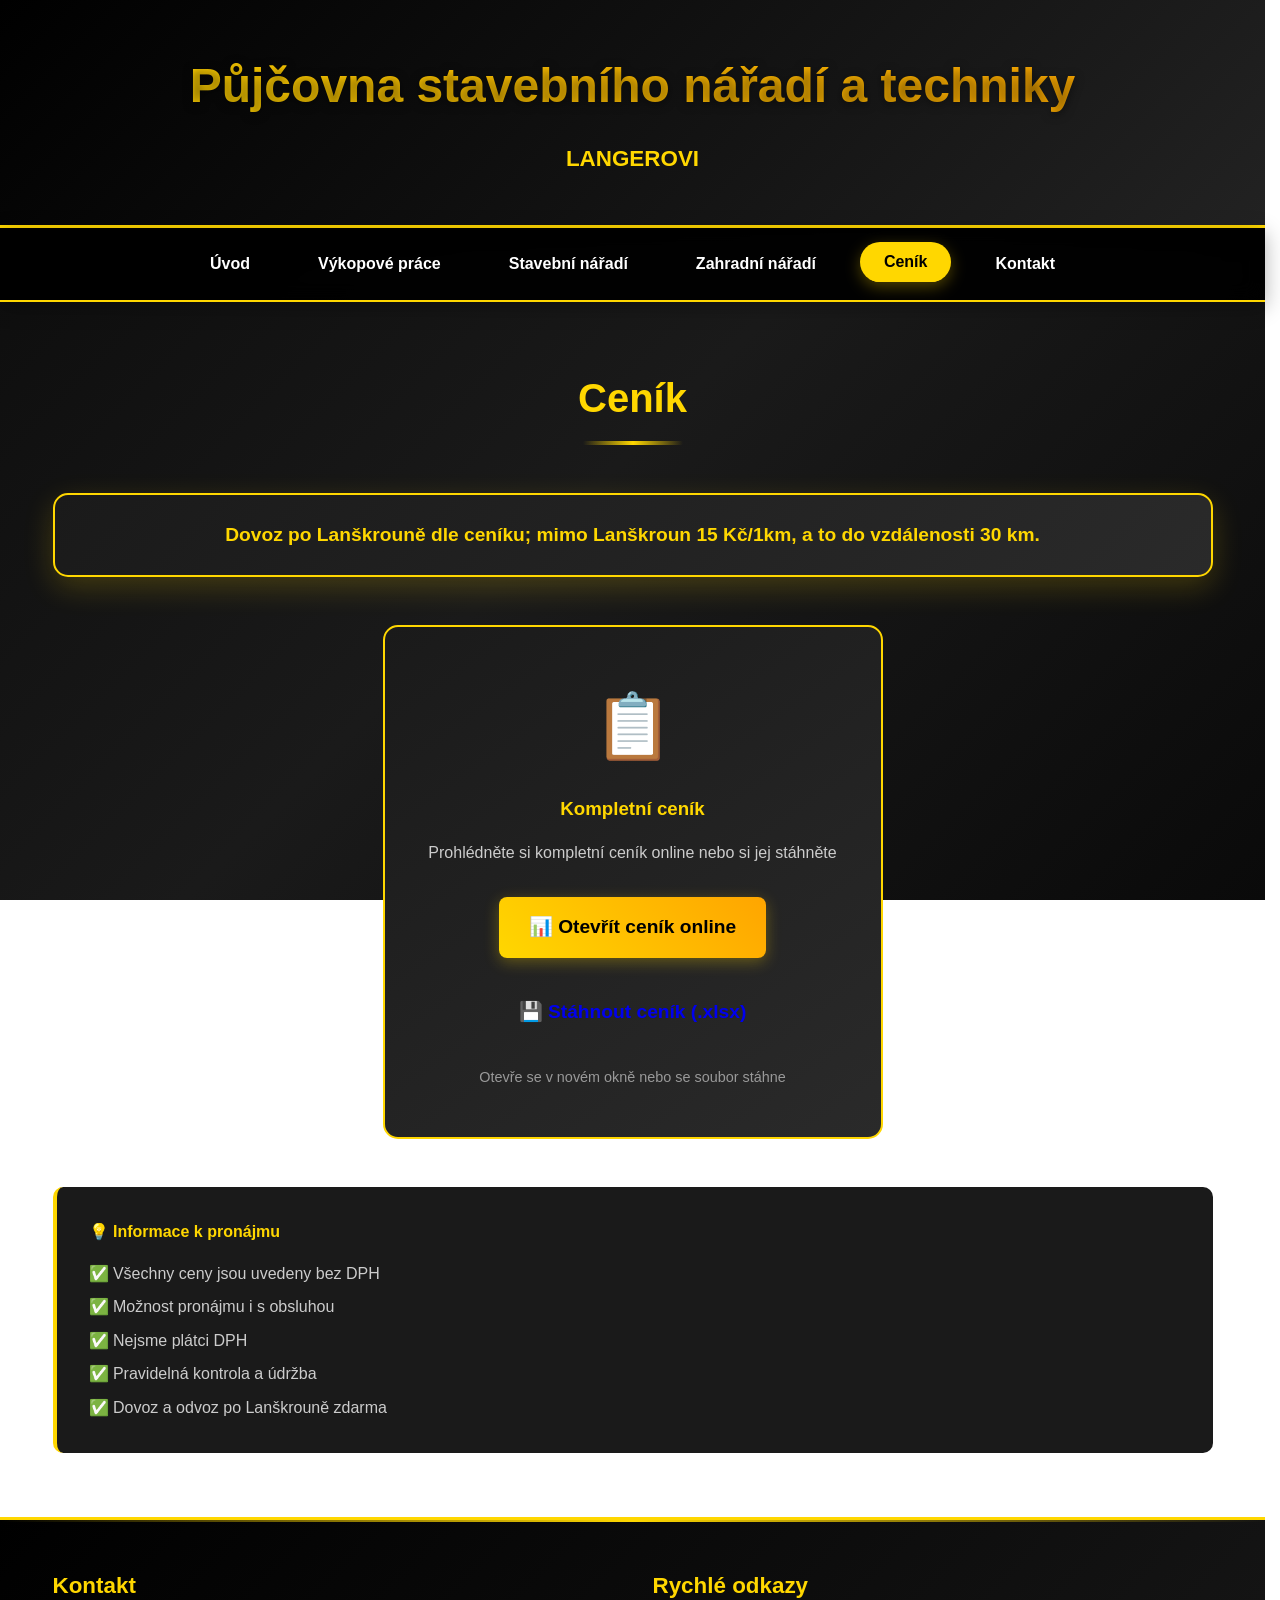
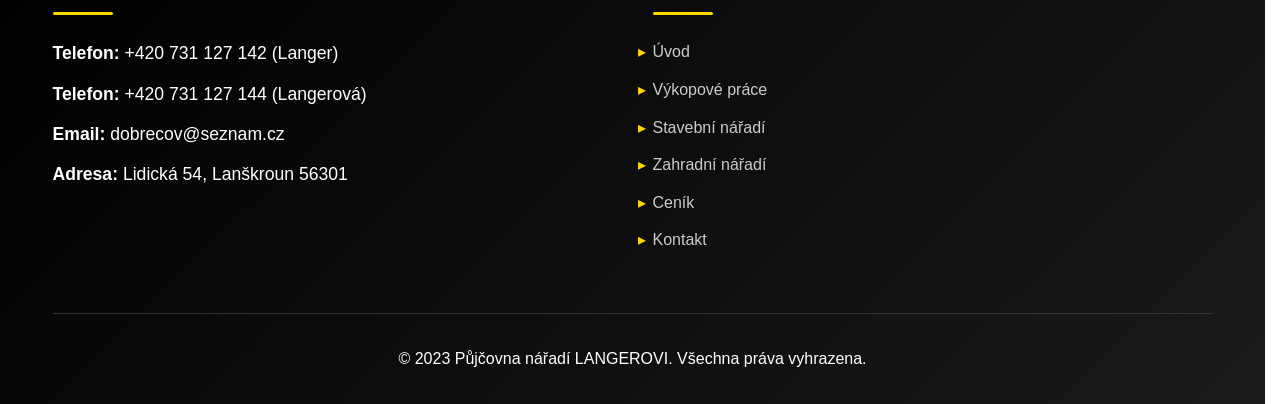
==== commit 1dd53c7a: "Update cenik.html" ====
--- a/CENIK/cenik.html
+++ b/CENIK/cenik.html
@@ -37,17 +37,31 @@
             <h2>Ceník</h2>
             <div class=price-note>Dovoz po Lanškrouně dle ceníku; mimo Lanškroun 15 Kč/1km, a to do vzdálenosti 30 km.</div>
             
-            <div class="download-section" style="text-align: center; margin: 3rem 0;">
-                <div class="download-card" style="background: linear-gradient(145deg, #1a1a1a, #2a2a2a); padding: 3rem 2rem; border-radius: 15px; border: 2px solid var(--secondary); max-width: 500px; margin: 0 auto;">
-                    <div style="font-size: 4rem; margin-bottom: 1rem;">📋</div>
-                    <h3 style="color: var(--secondary); margin-bottom: 1rem;">Kompletní ceník</h3>
-                    <p style="margin-bottom: 2rem; color: #ccc;">Prohlédněte si kompletní ceník online</p>
-                    <a href="https://docs.google.com/spreadsheets/d/1ZG03cUzVvWI1lBxAfmXgvBgLlSDByrGH/edit?usp=sharing&ouid=101667021447866379177&rtpof=true&sd=true" target="_blank" class="btn btn-primary" style="font-size: 1.2rem; padding: 15px 30px; text-decoration: none; display: inline-block;">
-                        📊 Otevřít ceník online
-                    </a>
-                    <p style="margin-top: 1rem; font-size: 0.9rem; color: #999;">Otevře se v novém okně</p>
-                </div>
-            </div>
+<div class="download-section" style="text-align: center; margin: 3rem 0;">
+    <div class="download-card" style="background: linear-gradient(145deg, #1a1a1a, #2a2a2a); padding: 3rem 2rem; border-radius: 15px; border: 2px solid var(--secondary); max-width: 500px; margin: 0 auto;">
+        <div style="font-size: 4rem; margin-bottom: 1rem;">📋</div>
+        <h3 style="color: var(--secondary); margin-bottom: 1rem;">Kompletní ceník</h3>
+        <p style="margin-bottom: 2rem; color: #ccc;">Prohlédněte si kompletní ceník online nebo si jej stáhněte</p>
+        
+        <!-- Odkaz na online ceník -->
+        <a href="https://docs.google.com/spreadsheets/d/1ZG03cUzVvWI1lBxAfmXgvBgLlSDByrGH/edit?usp=sharing&ouid=101667021447866379177&rtpof=true&sd=true"
+           target="_blank"
+           class="btn btn-primary"
+           style="font-size: 1.2rem; padding: 15px 30px; text-decoration: none; display: inline-block; margin-bottom: 1rem;">
+            📊 Otevřít ceník online
+        </a>
+        
+        <!-- Nové tlačítko pro stažení souboru -->
+        <a href="cenik.xlsx"
+           download
+           class="btn btn-secondary"
+           style="font-size: 1.2rem; padding: 15px 30px; text-decoration: none; display: inline-block;">
+            💾 Stáhnout ceník (.xlsx)
+        </a>
+        
+        <p style="margin-top: 1rem; font-size: 0.9rem; color: #999;">Otevře se v novém okně nebo se soubor stáhne</p>
+    </div>
+</div>
 
             <div style="background: #1a1a1a; padding: 2rem; border-radius: 10px; margin-top: 2rem; border-left: 4px solid var(--secondary);">
                 <h4 style="color: var(--secondary); margin-bottom: 1rem;">💡 Informace k pronájmu</h4>
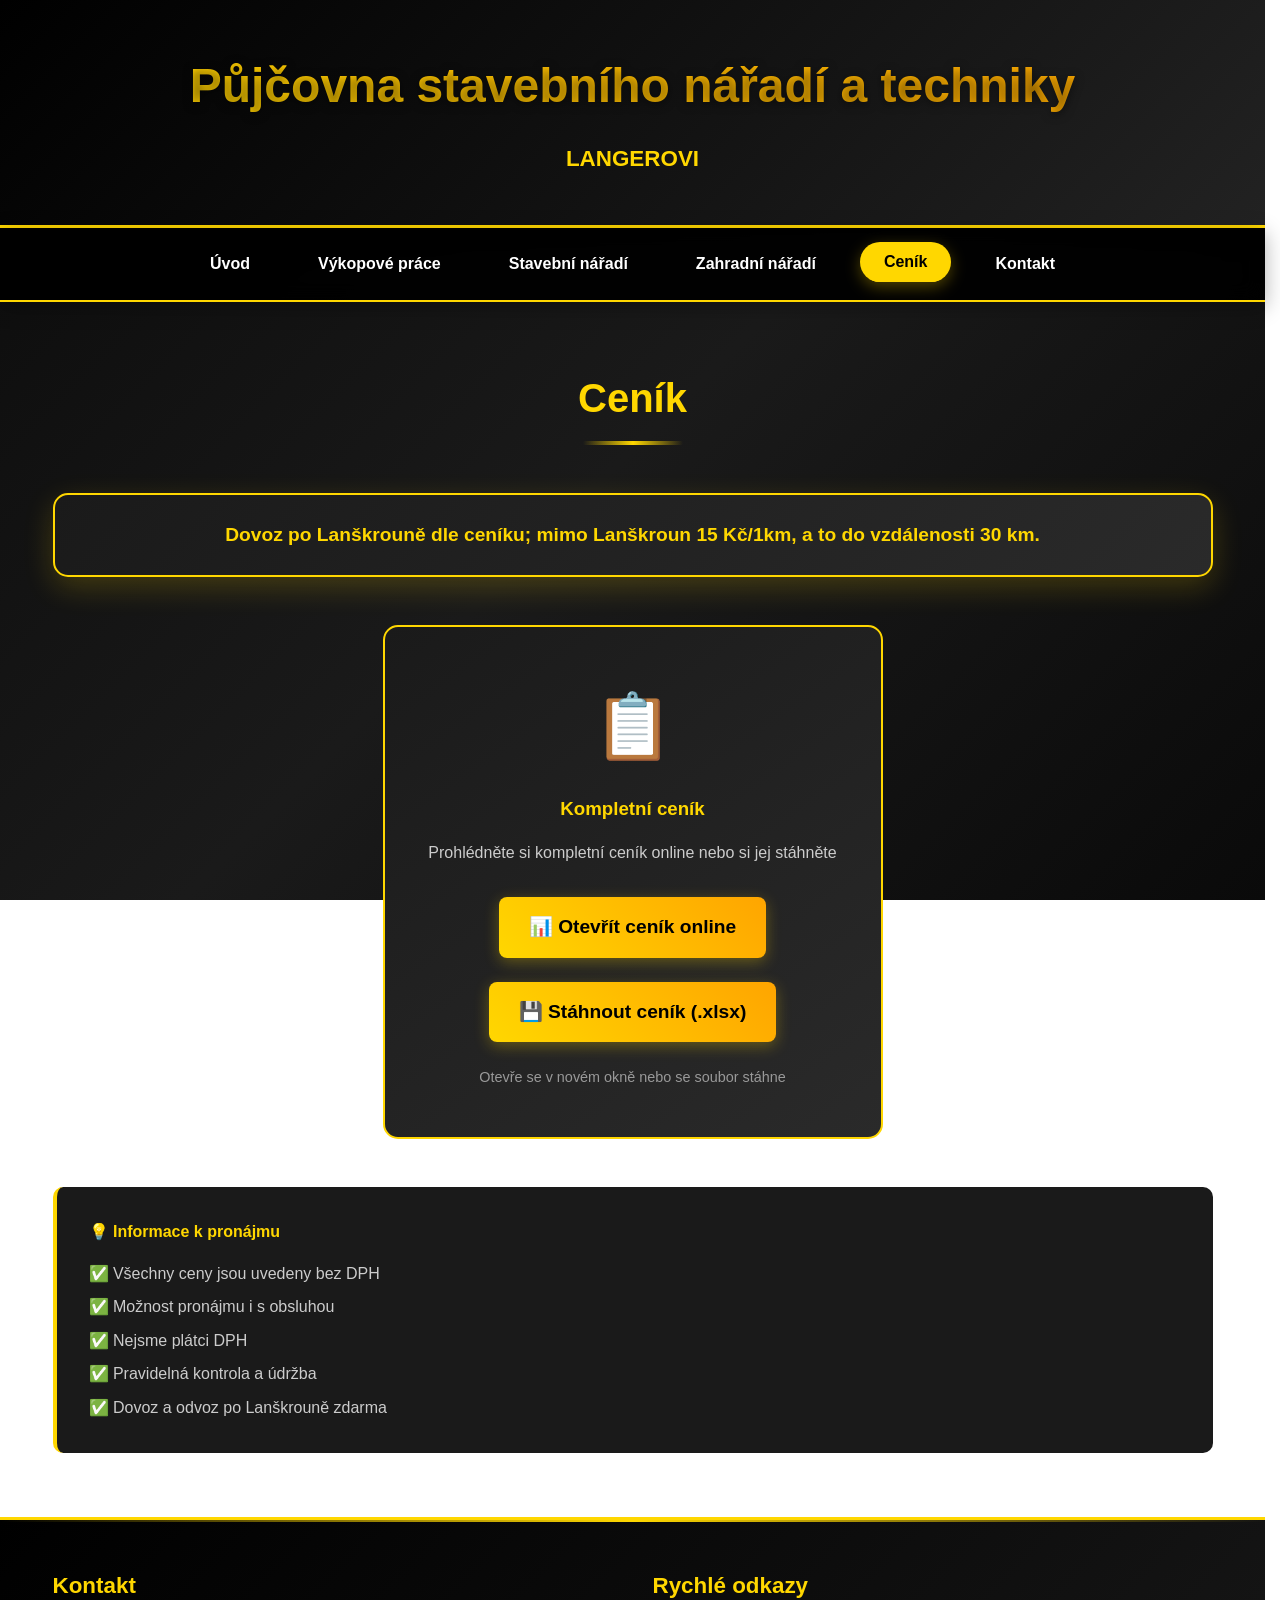
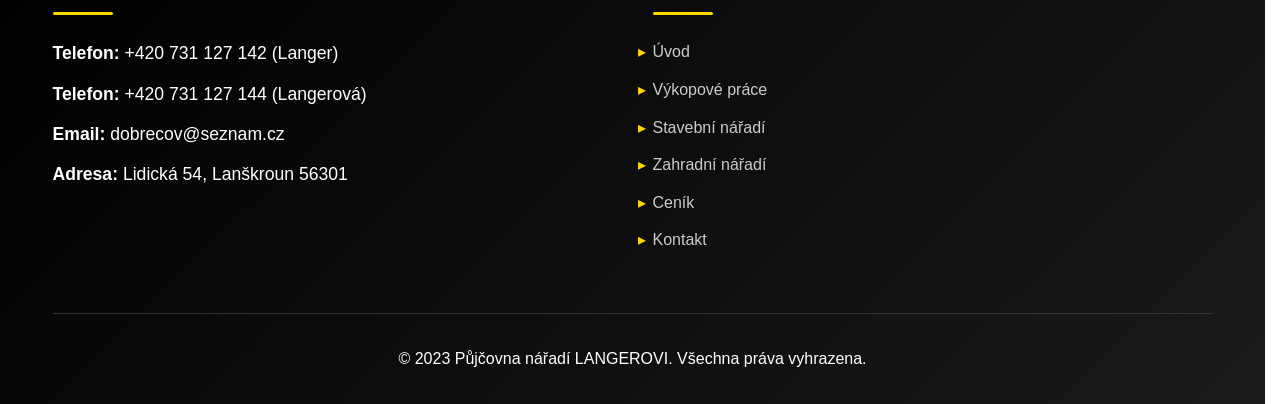
==== commit 61727759: "Update cenik.html" ====
--- a/CENIK/cenik.html
+++ b/CENIK/cenik.html
@@ -1,68 +1,74 @@
 <!doctype html>
-<html lang=cs>
+<html lang="cs">
 <head>
-    <meta charset=UTF-8>
-    <meta content="width=device-width,initial-scale=1,viewport-fit=cover"name=viewport>
+    <meta charset="UTF-8">
+    <meta content="width=device-width,initial-scale=1,viewport-fit=cover" name="viewport">
     <title>Ceník | Půjčovna stavebního nářadí LANGEROVI</title>
     <link rel="stylesheet" href="../style.css">
 </head>
 <body>
     <header>
-        <div class=container>
+        <div class="container">
             <h1>Půjčovna stavebního nářadí a techniky</h1>
             <p><strong>LANGEROVI</strong></p>
         </div>
     </header>
     
-<nav class=category-nav>
-    <div class=container>
-        <button class=hamburger>
-            <span></span>
-            <span></span>
-            <span></span>
-        </button>
-        <ul>
-            <li><a href="../index.html">Úvod</a></li>
-            <li><a href="../VYKOPOVE-PRACE/vykopove-prace.html">Výkopové práce</a></li>
-            <li><a href="../STAVEBNI-NARADI/stavebni-naradi.html">Stavební nářadí</a></li>
-            <li><a href="../ZAHRADNI-PRACE/zahradni-naradi.html">Zahradní nářadí</a></li>
-            <li><a href="cenik.html" class="active">Ceník</a></li>
-            <li><a href="../KONTAKT/kontakt.html">Kontakt</a></li>
-        </ul>
-    </div>
-</nav>
+    <nav class="category-nav">
+        <div class="container">
+            <button class="hamburger">
+                <span></span>
+                <span></span>
+                <span></span>
+            </button>
+            <ul>
+                <li><a href="../index.html">Úvod</a></li>
+                <li><a href="../VYKOPOVE-PRACE/vykopove-prace.html">Výkopové práce</a></li>
+                <li><a href="../STAVEBNI-NARADI/stavebni-naradi.html">Stavební nářadí</a></li>
+                <li><a href="../ZAHRADNI-PRACE/zahradni-naradi.html">Zahradní nářadí</a></li>
+                <li><a href="cenik.html" class="active">Ceník</a></li>
+                <li><a href="../KONTAKT/kontakt.html">Kontakt</a></li>
+            </ul>
+        </div>
+    </nav>
     
-    <main class=container>
-        <section class=category-section>
+    <main class="container">
+        <section class="category-section">
             <h2>Ceník</h2>
-            <div class=price-note>Dovoz po Lanškrouně dle ceníku; mimo Lanškroun 15 Kč/1km, a to do vzdálenosti 30 km.</div>
+            <div class="price-note">
+                Dovoz po Lanškrouně dle ceníku; mimo Lanškroun 15 Kč/1km, a to do vzdálenosti 30 km.
+            </div>
             
-<div class="download-section" style="text-align: center; margin: 3rem 0;">
-    <div class="download-card" style="background: linear-gradient(145deg, #1a1a1a, #2a2a2a); padding: 3rem 2rem; border-radius: 15px; border: 2px solid var(--secondary); max-width: 500px; margin: 0 auto;">
-        <div style="font-size: 4rem; margin-bottom: 1rem;">📋</div>
-        <h3 style="color: var(--secondary); margin-bottom: 1rem;">Kompletní ceník</h3>
-        <p style="margin-bottom: 2rem; color: #ccc;">Prohlédněte si kompletní ceník online nebo si jej stáhněte</p>
-        
-        <!-- Odkaz na online ceník -->
-        <a href="https://docs.google.com/spreadsheets/d/1ZG03cUzVvWI1lBxAfmXgvBgLlSDByrGH/edit?usp=sharing&ouid=101667021447866379177&rtpof=true&sd=true"
-           target="_blank"
-           class="btn btn-primary"
-           style="font-size: 1.2rem; padding: 15px 30px; text-decoration: none; display: inline-block; margin-bottom: 1rem;">
-            📊 Otevřít ceník online
-        </a>
-        
-        <!-- Nové tlačítko pro stažení souboru -->
-        <a href="cenik.xlsx"
-           download
-           class="btn btn-secondary"
-           style="font-size: 1.2rem; padding: 15px 30px; text-decoration: none; display: inline-block;">
-            💾 Stáhnout ceník (.xlsx)
-        </a>
-        
-        <p style="margin-top: 1rem; font-size: 0.9rem; color: #999;">Otevře se v novém okně nebo se soubor stáhne</p>
-    </div>
-</div>
+            <!-- Sekce s odkazy na ceník -->
+            <div class="download-section" style="text-align: center; margin: 3rem 0;">
+                <div class="download-card" style="background: linear-gradient(145deg, #1a1a1a, #2a2a2a); padding: 3rem 2rem; border-radius: 15px; border: 2px solid var(--secondary); max-width: 500px; margin: 0 auto;">
+                    <div style="font-size: 4rem; margin-bottom: 1rem;">📋</div>
+                    <h3 style="color: var(--secondary); margin-bottom: 1rem;">Kompletní ceník</h3>
+                    <p style="margin-bottom: 2rem; color: #ccc;">Prohlédněte si kompletní ceník online nebo si jej stáhněte</p>
 
+                    <!-- Odkaz na online Google Sheets -->
+                    <a href="https://docs.google.com/spreadsheets/d/1ZG03cUzVvWI1lBxAfmXgvBgLlSDByrGH/edit?usp=sharing&ouid=101667021447866379177&rtpof=true&sd=true"
+                       target="_blank"
+                       class="btn btn-primary"
+                       style="font-size: 1.2rem; padding: 15px 30px; text-decoration: none; display: inline-block; margin-bottom: 1rem;">
+                        📊 Otevřít ceník online
+                    </a>
+
+                    <!-- Nové tlačítko pro stažení XLSX -->
+                    <a href="cenik.xlsx"
+                       download
+                       class="btn btn-primary"
+                       style="font-size: 1.2rem; padding: 15px 30px; text-decoration: none; display: inline-block;">
+                        💾 Stáhnout ceník (.xlsx)
+                    </a>
+
+                    <p style="margin-top: 1rem; font-size: 0.9rem; color: #999;">
+                        Otevře se v novém okně nebo se soubor stáhne
+                    </p>
+                </div>
+            </div>
+
+            <!-- Sekce s informacemi -->
             <div style="background: #1a1a1a; padding: 2rem; border-radius: 10px; margin-top: 2rem; border-left: 4px solid var(--secondary);">
                 <h4 style="color: var(--secondary); margin-bottom: 1rem;">💡 Informace k pronájmu</h4>
                 <ul style="list-style: none; color: #ccc;">
@@ -77,9 +83,9 @@
     </main>
 
     <footer>
-        <div class=container>
-            <div class=footer-content>
-                <div class=footer-section>
+        <div class="container">
+            <div class="footer-content">
+                <div class="footer-section">
                     <h3>Kontakt</h3>
                     <div class="contact-info-footer">
                         <p><strong>Telefon:</strong> +420 731 127 142 (Langer)</p>
@@ -88,7 +94,7 @@
                         <p><strong>Adresa:</strong> Lidická 54, Lanškroun 56301</p>
                     </div>
                 </div>
-                <div class=footer-section>
+                <div class="footer-section">
                     <h3>Rychlé odkazy</h3>
                     <ul class="footer-links">
                         <li><a href="../index.html">Úvod</a></li>
@@ -100,7 +106,7 @@
                     </ul>
                 </div>
             </div>
-            <div class=footer-bottom>
+            <div class="footer-bottom">
                 <p>© 2023 Půjčovna nářadí LANGEROVI. Všechna práva vyhrazena.</p>
             </div>
         </div>
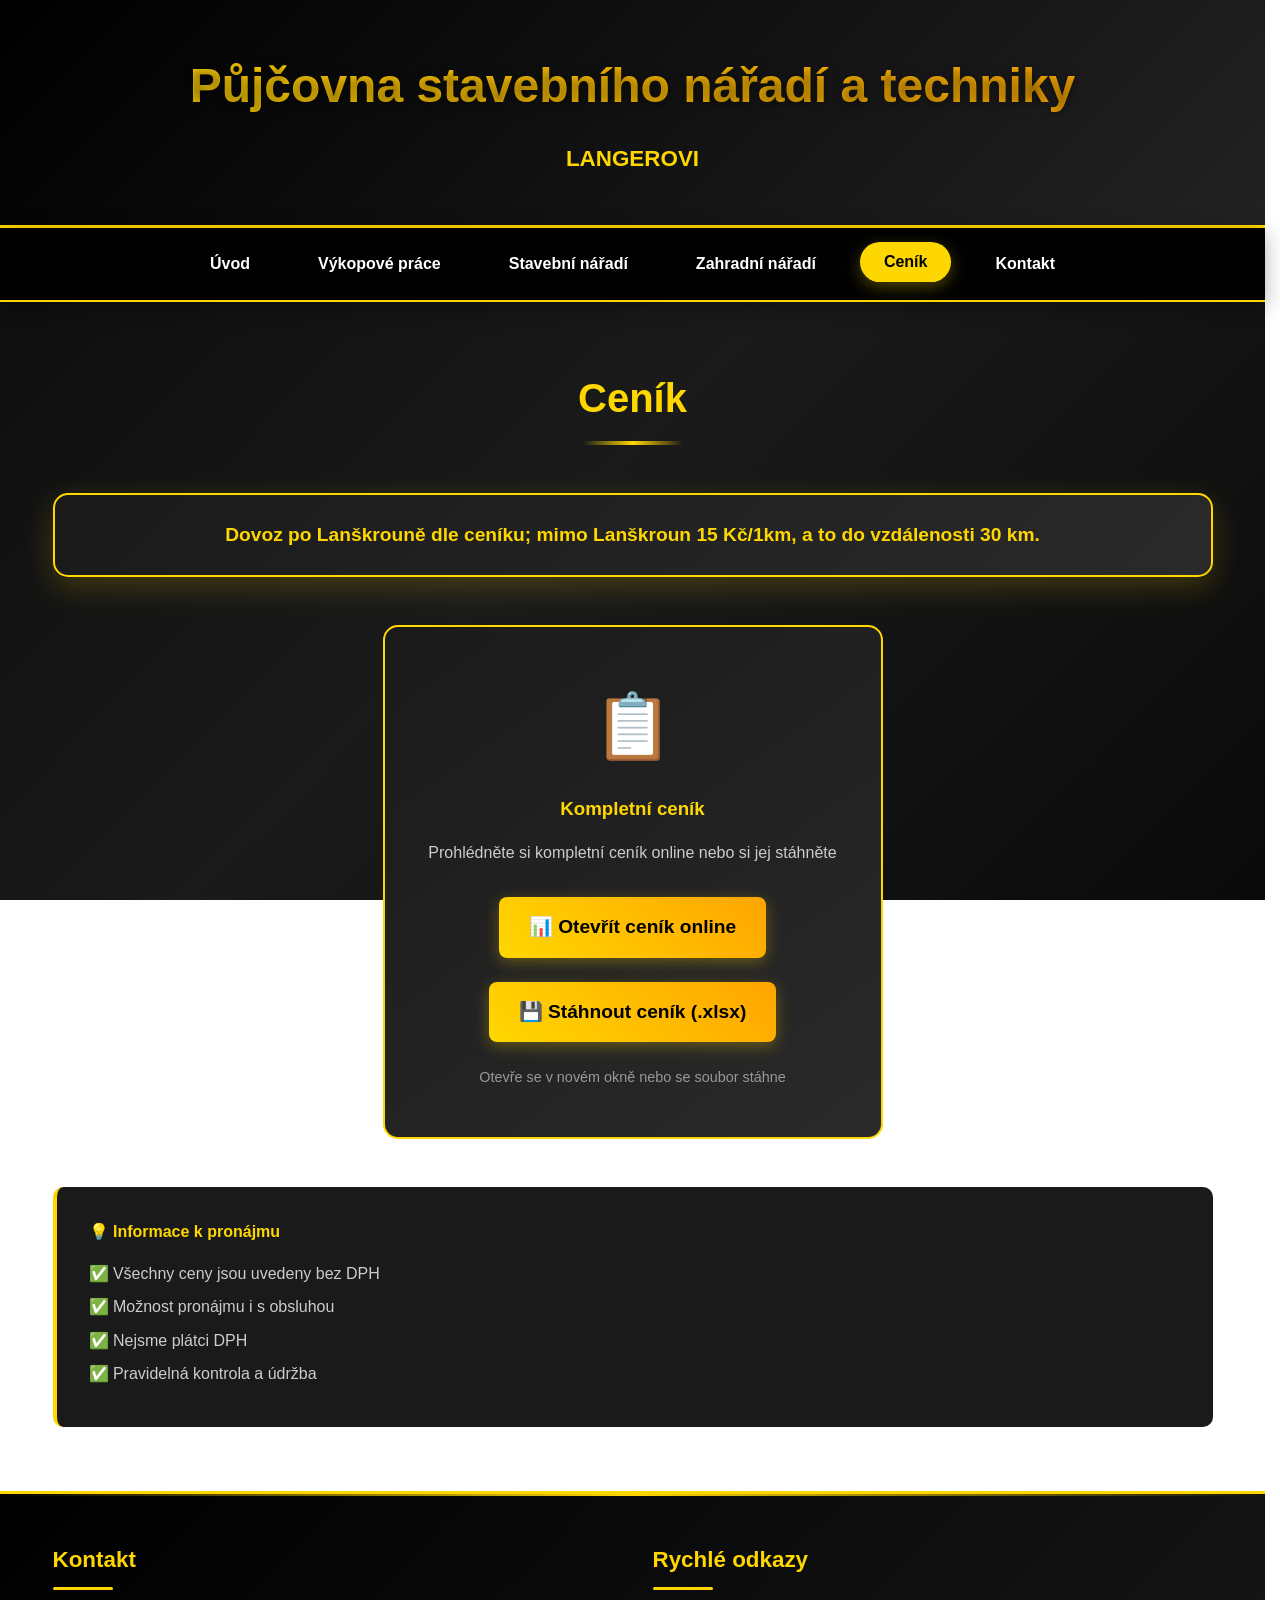
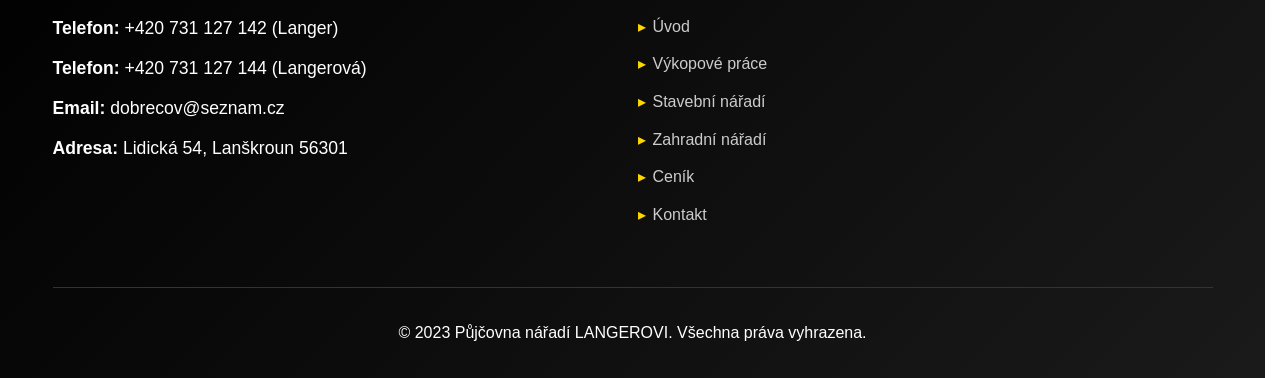
==== commit 0bf6b073: "Update cenik.html" ====
--- a/CENIK/cenik.html
+++ b/CENIK/cenik.html
@@ -76,7 +76,6 @@
                     <li style="margin-bottom: 0.5rem;">✅ Možnost pronájmu i s obsluhou</li>
                     <li style="margin-bottom: 0.5rem;">✅ Nejsme plátci DPH</li>
                     <li style="margin-bottom: 0.5rem;">✅ Pravidelná kontrola a údržba</li>
-                    <li>✅ Dovoz a odvoz po Lanškrouně zdarma</li>
                 </ul>
             </div>
         </section>
--- a/style.css
+++ b/style.css
@@ -1536,4 +1536,12 @@
 
 body.always-scrollbar {
     overflow-y: scroll;
-}+}
+
+.contact-cards-container {
+    align-items: start;
+}
+
+.contact-cards-container .card {
+    height: auto !important;
+}
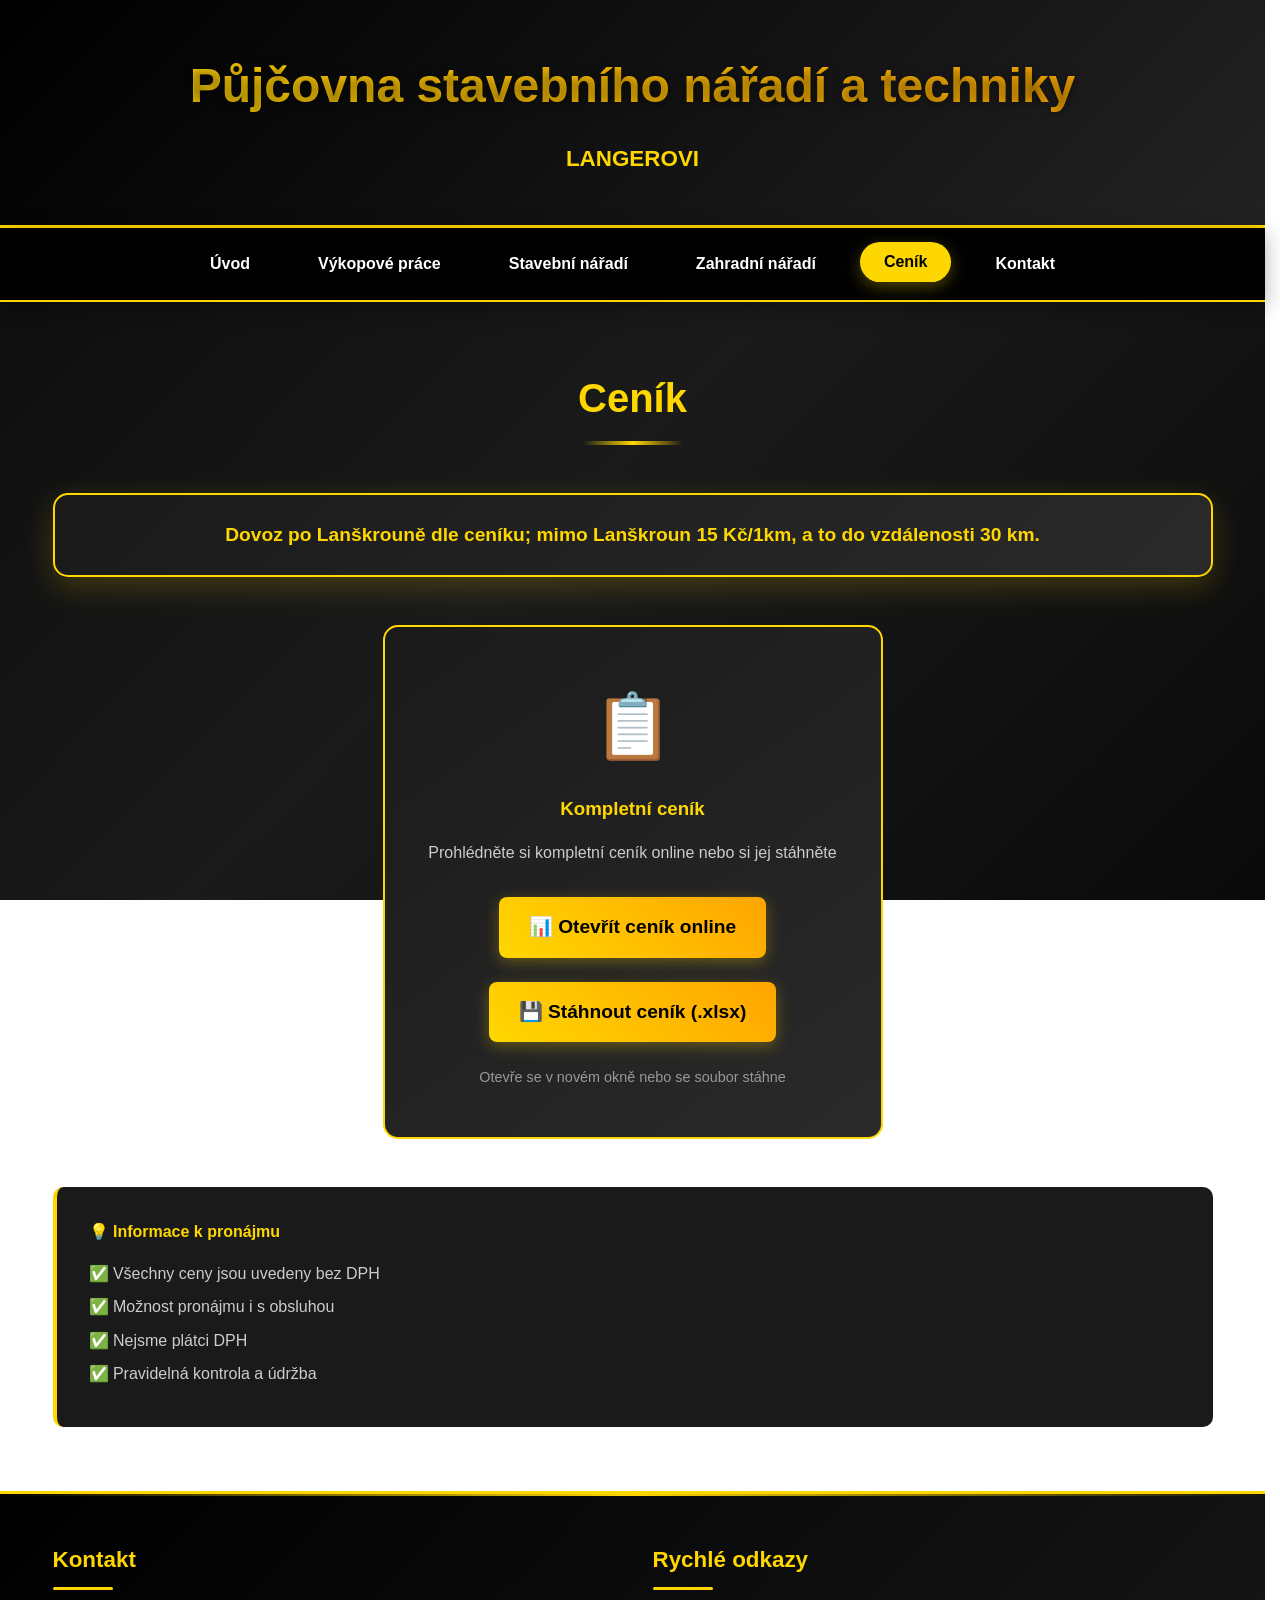
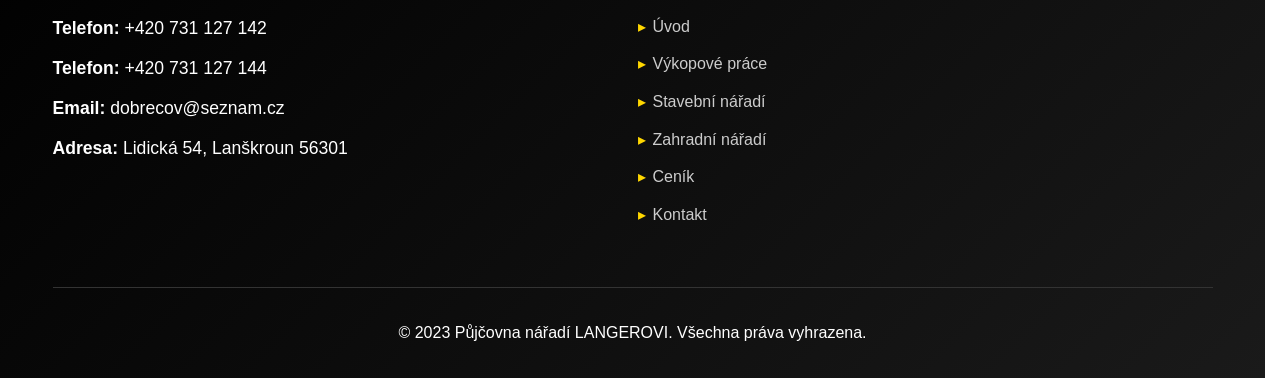
==== commit b2730f9a: "Add files via upload" ====
--- a/CENIK/cenik.html
+++ b/CENIK/cenik.html
@@ -81,18 +81,18 @@
         </section>
     </main>
 
-    <footer>
-        <div class="container">
-            <div class="footer-content">
-                <div class="footer-section">
-                    <h3>Kontakt</h3>
-                    <div class="contact-info-footer">
-                        <p><strong>Telefon:</strong> +420 731 127 142 (Langer)</p>
-                        <p><strong>Telefon:</strong> +420 731 127 144 (Langerová)</p>
-                        <p><strong>Email:</strong> dobrecov@seznam.cz</p>
-                        <p><strong>Adresa:</strong> Lidická 54, Lanškroun 56301</p>
-                    </div>
+<footer>
+    <div class="container">
+        <div class="footer-content">
+            <div class="footer-section">
+                <h3>Kontakt</h3>
+                <div class="contact-info-footer">
+                    <p><strong>Telefon:</strong> +420 731 127 142</p>
+                    <p><strong>Telefon:</strong> +420 731 127 144</p>
+                    <p><strong>Email:</strong> dobrecov@seznam.cz</p>
+                    <p><strong>Adresa:</strong> Lidická 54, Lanškroun 56301</p>
                 </div>
+            </div>
                 <div class="footer-section">
                     <h3>Rychlé odkazy</h3>
                     <ul class="footer-links">
--- a/style.css
+++ b/style.css
@@ -134,6 +134,212 @@
     50% {
         border-color: var(--secondary);
     }
+}
+
+/* LIGHTBOX STYLY S VYLEPŠENÝMI ANIMACEMI */
+.lightbox {
+    display: none;
+    position: fixed;
+    top: 0;
+    left: 0;
+    width: 100%;
+    height: 100%;
+    background: rgba(0, 0, 0, 0);
+    z-index: 2000;
+    justify-content: center;
+    align-items: center;
+    opacity: 0;
+    transition: all 0.4s cubic-bezier(0.4, 0, 0.2, 1);
+    backdrop-filter: blur(0px);
+    -webkit-backdrop-filter: blur(0px);
+}
+
+.lightbox.active {
+    display: flex;
+    opacity: 1;
+    background: rgba(0, 0, 0, 0.95);
+    backdrop-filter: blur(15px);
+    -webkit-backdrop-filter: blur(15px);
+    transition: all 0.4s cubic-bezier(0.4, 0, 0.2, 1);
+}
+
+.lightbox-content {
+    position: relative;
+    max-width: 90%;
+    max-height: 90%;
+    text-align: center;
+    transform: scale(0.8) translateY(20px);
+    opacity: 0;
+    transition: all 0.4s cubic-bezier(0.4, 0, 0.2, 1) 0.1s;
+}
+
+.lightbox.active .lightbox-content {
+    transform: scale(1) translateY(0);
+    opacity: 1;
+    transition: all 0.4s cubic-bezier(0.4, 0, 0.2, 1) 0.1s;
+}
+
+.lightbox-img {
+    max-width: 100%;
+    max-height: 80vh;
+    border-radius: 10px;
+    box-shadow: 0 20px 50px rgba(0,0,0,0.7);
+    object-fit: contain;
+    transform: scale(0.9);
+    opacity: 0;
+    transition: all 0.5s cubic-bezier(0.4, 0, 0.2, 1) 0.2s;
+}
+
+.lightbox.active .lightbox-img {
+    transform: scale(1);
+    opacity: 1;
+    transition: all 0.5s cubic-bezier(0.4, 0, 0.2, 1) 0.2s;
+}
+
+/* Animace pro navigační prvky */
+.lightbox-close,
+.lightbox-nav,
+.lightbox-counter {
+    opacity: 0;
+    transform: translateY(10px);
+    transition: all 0.3s ease 0.3s;
+}
+
+.lightbox.active .lightbox-close,
+.lightbox.active .lightbox-nav,
+.lightbox.active .lightbox-counter {
+    opacity: 1;
+    transform: translateY(0);
+}
+
+/* Zavírací animace */
+.lightbox.closing {
+    opacity: 0;
+    background: rgba(0, 0, 0, 0);
+    backdrop-filter: blur(0px);
+    -webkit-backdrop-filter: blur(0px);
+    transition: all 0.3s cubic-bezier(0.4, 0, 0.2, 1);
+}
+
+.lightbox.closing .lightbox-content {
+    transform: scale(0.8) translateY(-20px);
+    opacity: 0;
+    transition: all 0.3s cubic-bezier(0.4, 0, 0.2, 1);
+}
+
+.lightbox.closing .lightbox-img {
+    transform: scale(0.7);
+    opacity: 0;
+    transition: all 0.3s cubic-bezier(0.4, 0, 0.2, 1);
+}
+
+.lightbox.closing .lightbox-close,
+.lightbox.closing .lightbox-nav,
+.lightbox.closing .lightbox-counter {
+    opacity: 0;
+    transform: translateY(-10px);
+    transition: all 0.2s ease;
+}
+
+/* Animace při změně obrázku */
+.lightbox-img.changing {
+    transform: scale(0.8);
+    opacity: 0;
+    transition: all 0.3s cubic-bezier(0.4, 0, 0.2, 1);
+}
+
+.lightbox-img.changing-in {
+    transform: scale(1);
+    opacity: 1;
+    transition: all 0.3s cubic-bezier(0.4, 0, 0.2, 1) 0.1s;
+}
+
+.lightbox-close {
+    position: absolute;
+    top: 20px;
+    right: 20px;
+    color: white;
+    font-size: 2.5rem;
+    cursor: pointer;
+    background: rgba(51, 51, 51, 0.9);
+    border: 2px solid var(--secondary);
+    width: 50px;
+    height: 50px;
+    border-radius: 50%;
+    display: flex;
+    align-items: center;
+    justify-content: center;
+    transition: all 0.3s ease;
+    backdrop-filter: blur(10px);
+    z-index: 2002;
+}
+
+.lightbox-close:hover {
+    background: var(--secondary);
+    color: #000;
+    transform: scale(1.1);
+    box-shadow: 0 5px 15px rgba(255, 215, 0, 0.5);
+}
+
+.lightbox-nav {
+    position: absolute;
+    top: 50%;
+    transform: translateY(-50%);
+    background: rgba(255, 215, 0, 0.9);
+    border: none;
+    color: black;
+    font-size: 1.8rem;
+    font-weight: bold;
+    width: 60px;
+    height: 60px;
+    border-radius: 50%;
+    cursor: pointer;
+    display: flex;
+    align-items: center;
+    justify-content: center;
+    transition: all 0.3s ease;
+    z-index: 2001;
+}
+
+.lightbox-nav:hover {
+    background: var(--secondary);
+    transform: translateY(-50%) scale(1.1);
+    box-shadow: 0 5px 15px rgba(255, 215, 0, 0.5);
+}
+
+.lightbox-prev {
+    left: 30px;
+}
+
+.lightbox-next {
+    right: 30px;
+}
+
+.lightbox-counter {
+    position: absolute;
+    bottom: -50px;
+    left: 0;
+    right: 0;
+    color: white;
+    font-size: 1.2rem;
+    text-align: center;
+    font-weight: 600;
+    background: rgba(0, 0, 0, 0.7);
+    padding: 8px 16px;
+    border-radius: 20px;
+    display: inline-block;
+    margin: 0 auto;
+    backdrop-filter: blur(10px);
+}
+
+.card-image.clickable {
+    cursor: pointer;
+    transition: transform 0.3s ease, box-shadow 0.3s ease;
+}
+
+.card-image.clickable:hover {
+    transform: scale(1.05);
+    box-shadow: 0 8px 25px rgba(255, 215, 0, 0.3);
 }
 
 /* ZÁKLADNÍ STYLY */
@@ -568,6 +774,14 @@
     background: rgba(0, 0, 0, 0.7);
     backdrop-filter: blur(15px);
     -webkit-backdrop-filter: blur(15px);
+    transition: all 0.3s cubic-bezier(0.4, 0, 0.2, 1);
+}
+
+.modal.closing {
+    background: rgba(0, 0, 0, 0);
+    backdrop-filter: blur(0px);
+    -webkit-backdrop-filter: blur(0px);
+    transition: all 0.3s cubic-bezier(0.4, 0, 0.2, 1);
 }
 
 .modal-backdrop {
@@ -594,17 +808,18 @@
     transform: scale(0.9) translateY(-20px);
     transition: all 0.3s cubic-bezier(0.4, 0, 0.2, 1);
     backdrop-filter: blur(20px);
-    animation: modalAppear 0.4s ease forwards;
 }
 
 .modal.modal-open .modal-content {
     opacity: 1;
     transform: scale(1) translateY(0);
+    transition: all 0.3s cubic-bezier(0.4, 0, 0.2, 1) 0.1s; /* Malé zpoždění pro efekt */
 }
 
 .modal.closing .modal-content {
     opacity: 0;
     transform: scale(0.9) translateY(20px);
+    transition: all 0.3s cubic-bezier(0.4, 0, 0.2, 1);
 }
 
 .modal-body-container {
@@ -1004,9 +1219,7 @@
 }
 
 .phone-items {
-    display: flex;
-    flex-direction: column;
-    gap: 15px;
+    gap: 8px; /* Zmenšíme mezeru mezi čísly */
 }
 
 .phone-item {
@@ -1031,10 +1244,7 @@
 }
 
 .phone-label {
-    font-size: 0.9rem;
-    color: var(--secondary);
-    font-weight: 500;
-    margin-top: 3px;
+    display: none; /* Skryjeme popisky u telefonních čísel */
 }
 
 .contact-info strong {
@@ -1239,6 +1449,10 @@
     }
     
     .category-nav {
+        background: rgba(0, 0, 0, 0.98);
+    }
+    
+    .lightbox {
         background: rgba(0, 0, 0, 0.98);
     }
 }
@@ -1438,6 +1652,38 @@
     .category-section h2 {
         font-size: 2rem;
     }
+    
+    /* Lightbox responzivita */
+    .lightbox-nav {
+        width: 50px;
+        height: 50px;
+        font-size: 1.5rem;
+    }
+    
+    .lightbox-prev {
+        left: 15px;
+    }
+    
+    .lightbox-next {
+        right: 15px;
+    }
+    
+    .lightbox-close {
+        top: 15px;
+        right: 15px;
+        width: 45px;
+        height: 45px;
+        font-size: 2rem;
+        /* Zajištění viditelnosti */
+        display: flex !important;
+        opacity: 1 !important;
+        visibility: visible !important;
+    }
+    
+    .lightbox-counter {
+        bottom: -40px;
+        font-size: 1.1rem;
+    }
 }
 
 @media (max-width: 480px) {
@@ -1495,6 +1741,37 @@
     header p {
         font-size: 1rem;
     }
+    
+    /* Lightbox responzivita pro mobily */
+    .lightbox-nav {
+        width: 45px;
+        height: 45px;
+        font-size: 1.3rem;
+    }
+    
+    .lightbox-prev {
+        left: 10px;
+    }
+    
+    .lightbox-next {
+        right: 10px;
+    }
+    
+    .lightbox-close {
+        top: 10px;
+        right: 10px;
+        width: 40px;
+        height: 40px;
+        font-size: 1.8rem;
+        display: flex !important; /* Zajistí viditelnost */
+        opacity: 1 !important; /* Zajistí plnou viditelnost */
+        visibility: visible !important; /* Zajistí viditelnost */
+    }
+    
+    .lightbox-counter {
+        bottom: -35px;
+        font-size: 1rem;
+    }
 }
 
 /* PŘÍSTUPNOST */
@@ -1544,4 +1821,4 @@
 
 .contact-cards-container .card {
     height: auto !important;
-}
+}
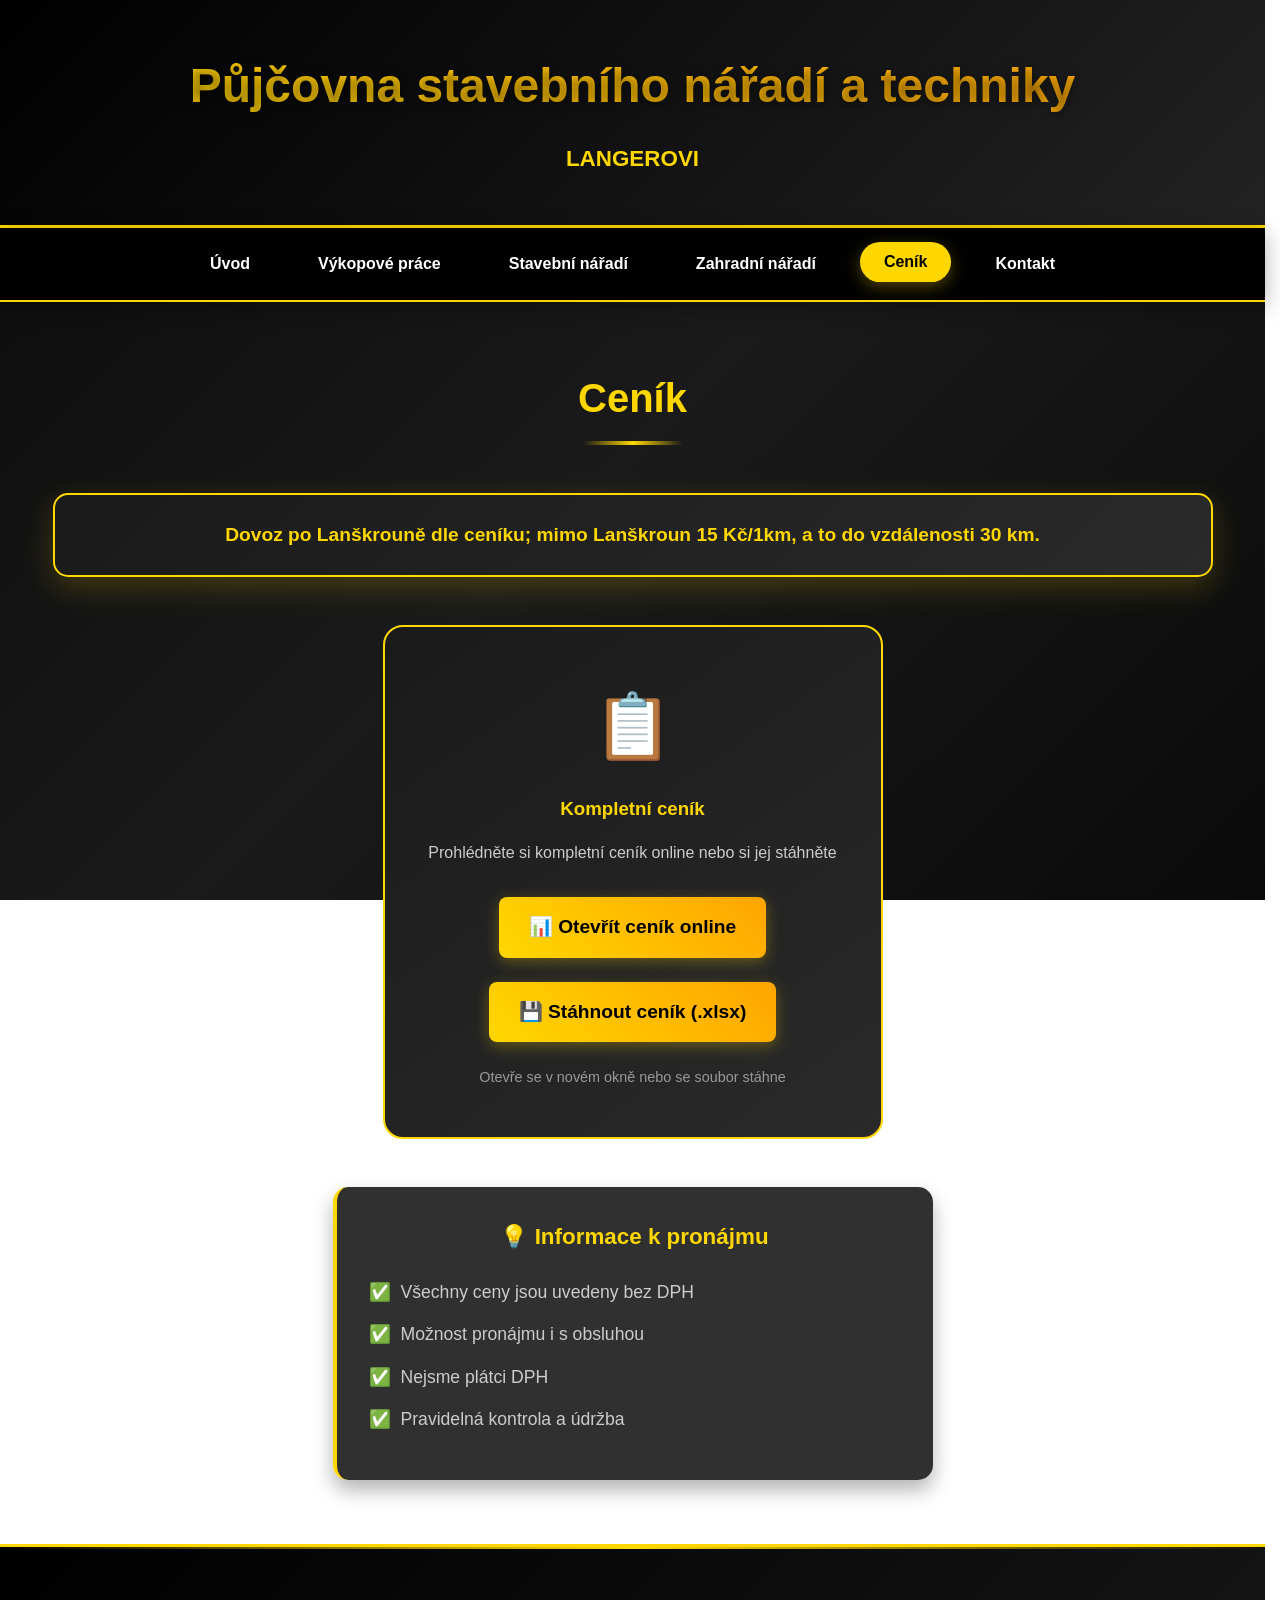
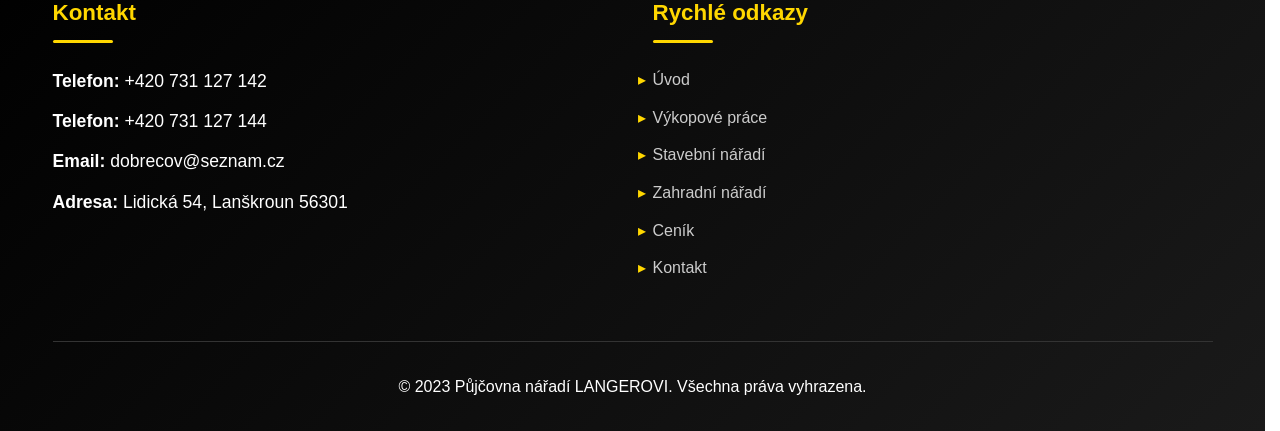
==== commit ce487c84: "Add files via upload" ====
--- a/CENIK/cenik.html
+++ b/CENIK/cenik.html
@@ -40,9 +40,9 @@
             </div>
             
             <!-- Sekce s odkazy na ceník -->
-            <div class="download-section" style="text-align: center; margin: 3rem 0;">
-                <div class="download-card" style="background: linear-gradient(145deg, #1a1a1a, #2a2a2a); padding: 3rem 2rem; border-radius: 15px; border: 2px solid var(--secondary); max-width: 500px; margin: 0 auto;">
-                    <div style="font-size: 4rem; margin-bottom: 1rem;">📋</div>
+            <div class="download-section">
+                <div class="download-card">
+                    <div class="download-icon">📋</div>
                     <h3 style="color: var(--secondary); margin-bottom: 1rem;">Kompletní ceník</h3>
                     <p style="margin-bottom: 2rem; color: #ccc;">Prohlédněte si kompletní ceník online nebo si jej stáhněte</p>
 
@@ -68,16 +68,16 @@
                 </div>
             </div>
 
-            <!-- Sekce s informacemi -->
-            <div style="background: #1a1a1a; padding: 2rem; border-radius: 10px; margin-top: 2rem; border-left: 4px solid var(--secondary);">
-                <h4 style="color: var(--secondary); margin-bottom: 1rem;">💡 Informace k pronájmu</h4>
-                <ul style="list-style: none; color: #ccc;">
-                    <li style="margin-bottom: 0.5rem;">✅ Všechny ceny jsou uvedeny bez DPH</li>
-                    <li style="margin-bottom: 0.5rem;">✅ Možnost pronájmu i s obsluhou</li>
-                    <li style="margin-bottom: 0.5rem;">✅ Nejsme plátci DPH</li>
-                    <li style="margin-bottom: 0.5rem;">✅ Pravidelná kontrola a údržba</li>
-                </ul>
-            </div>
+<!-- Sekce s informacemi -->
+<div class="download-info-card">
+    <h4>💡 Informace k pronájmu</h4>
+    <ul>
+        <li>Všechny ceny jsou uvedeny bez DPH</li>
+        <li>Možnost pronájmu i s obsluhou</li>
+        <li>Nejsme plátci DPH</li>
+        <li>Pravidelná kontrola a údržba</li>
+    </ul>
+</div>
         </section>
     </main>
 
@@ -113,4 +113,4 @@
     
     <script src="../script.js"></script>
 </body>
-</html>
+</html>
--- a/style.css
+++ b/style.css
@@ -67,17 +67,6 @@
     }
 }
 
-@keyframes modalAppear {
-    from {
-        opacity: 0;
-        transform: scale(0.8) rotateX(-10deg);
-    }
-    to {
-        opacity: 1;
-        transform: scale(1) rotateX(0);
-    }
-}
-
 @keyframes bounceIn {
     0% {
         opacity: 0;
@@ -118,21 +107,14 @@
     }
 }
 
-@keyframes typewriter {
-    from {
-        width: 0;
-    }
-    to {
-        width: 100%;
-    }
-}
-
-@keyframes blinkCursor {
-    from, to {
-        border-color: transparent;
+@keyframes hamburgerPulse {
+    0%, 100% {
+        transform: scale(1);
+        opacity: 1;
     }
     50% {
-        border-color: var(--secondary);
+        transform: scale(1.1);
+        opacity: 0.8;
     }
 }
 
@@ -196,7 +178,6 @@
     transition: all 0.5s cubic-bezier(0.4, 0, 0.2, 1) 0.2s;
 }
 
-/* Animace pro navigační prvky */
 .lightbox-close,
 .lightbox-nav,
 .lightbox-counter {
@@ -212,7 +193,6 @@
     transform: translateY(0);
 }
 
-/* Zavírací animace */
 .lightbox.closing {
     opacity: 0;
     background: rgba(0, 0, 0, 0);
@@ -241,7 +221,6 @@
     transition: all 0.2s ease;
 }
 
-/* Animace při změně obrázku */
 .lightbox-img.changing {
     transform: scale(0.8);
     opacity: 0;
@@ -342,6 +321,27 @@
     box-shadow: 0 8px 25px rgba(255, 215, 0, 0.3);
 }
 
+/* LAZY LOADING FALLBACK STYL */
+.card-image:not([src]),
+.card-image[src=""] {
+    background-color: #333;
+    display: flex;
+    align-items: center;
+    justify-content: center;
+    min-height: 180px;
+    position: relative;
+}
+
+.card-image:not([src])::after,
+.card-image[src=""]::after {
+    content: attr(alt);
+    color: #666;
+    font-size: 0.9rem;
+    text-align: center;
+    padding: 20px;
+    font-style: italic;
+}
+
 /* ZÁKLADNÍ STYLY */
 html {
     scrollbar-gutter: stable;
@@ -534,6 +534,88 @@
     color: #000;
     transform: translateY(-2px);
     box-shadow: 0 5px 15px rgba(255,215,0,0.3);
+}
+
+/* VYLEPŠENÉ HAMBURGER MENU */
+.hamburger {
+    display: none;
+    flex-direction: column;
+    justify-content: space-between;
+    width: 45px;
+    height: 35px;
+    background: transparent;
+    border: none;
+    cursor: pointer;
+    padding: 8px 5px;
+    position: absolute;
+    right: 20px;
+    top: 50%;
+    transform: translateY(-50%);
+    z-index: 101;
+    transition: all 0.4s cubic-bezier(0.4, 0, 0.2, 1);
+    border-radius: 6px;
+}
+
+.hamburger:hover {
+    transform: translateY(-50%) scale(1.15);
+    background: rgba(255, 215, 0, 0.1);
+}
+
+.hamburger:active {
+    transform: translateY(-50%) scale(0.95);
+}
+
+.hamburger span {
+    display: block;
+    height: 4px;
+    width: 100%;
+    background: linear-gradient(45deg, var(--secondary), var(--accent));
+    border-radius: 4px;
+    transition: all 0.4s cubic-bezier(0.4, 0, 0.2, 1);
+    transform-origin: center;
+    box-shadow: 0 2px 5px rgba(0,0,0,0.2);
+}
+
+.hamburger.active span:nth-child(1) {
+    transform: rotate(45deg) translate(8px, 9px);
+    background: var(--secondary);
+}
+
+.hamburger.active span:nth-child(2) {
+    opacity: 0;
+    transform: scale(0) rotate(180deg);
+}
+
+.hamburger.active span:nth-child(3) {
+    transform: rotate(-45deg) translate(8px, -9px);
+    background: var(--secondary);
+}
+
+.hamburger:hover span {
+    animation: hamburgerPulse 1.5s ease infinite;
+}
+
+.hamburger:hover span:nth-child(2) {
+    animation-delay: 0.1s;
+}
+
+.hamburger:hover span:nth-child(3) {
+    animation-delay: 0.2s;
+}
+
+.hamburger.active {
+    box-shadow: 0 0 20px rgba(255, 215, 0, 0.4);
+    background: rgba(255, 215, 0, 0.15);
+}
+
+.hamburger.active span {
+    box-shadow: 0 0 10px rgba(255, 215, 0, 0.6);
+}
+
+.hamburger:focus {
+    outline: 3px solid var(--secondary);
+    outline-offset: 3px;
+    background: rgba(255, 215, 0, 0.2);
 }
 
 /* SEKCE */
@@ -813,7 +895,7 @@
 .modal.modal-open .modal-content {
     opacity: 1;
     transform: scale(1) translateY(0);
-    transition: all 0.3s cubic-bezier(0.4, 0, 0.2, 1) 0.1s; /* Malé zpoždění pro efekt */
+    transition: all 0.3s cubic-bezier(0.4, 0, 0.2, 1) 0.1s;
 }
 
 .modal.closing .modal-content {
@@ -977,52 +1059,6 @@
     color: var(--secondary);
 }
 
-/* HAMBURGER MENU */
-.hamburger {
-    display: none;
-    flex-direction: column;
-    justify-content: space-between;
-    width: 35px;
-    height: 25px;
-    background: transparent;
-    border: none;
-    cursor: pointer;
-    padding: 0;
-    position: absolute;
-    right: 20px;
-    top: 50%;
-    transform: translateY(-50%);
-    z-index: 101;
-    transition: all 0.3s ease;
-}
-
-.hamburger:hover {
-    transform: translateY(-50%) scale(1.1);
-}
-
-.hamburger span {
-    display: block;
-    height: 3px;
-    width: 100%;
-    background-color: var(--secondary);
-    border-radius: 3px;
-    transition: all 0.3s cubic-bezier(0.4, 0, 0.2, 1);
-    transform-origin: center;
-}
-
-.hamburger.active span:nth-child(1) {
-    transform: rotate(45deg) translate(8px, 8px);
-}
-
-.hamburger.active span:nth-child(2) {
-    opacity: 0;
-    transform: scale(0);
-}
-
-.hamburger.active span:nth-child(3) {
-    transform: rotate(-45deg) translate(8px, -8px);
-}
-
 /* FOOTER */
 footer {
     background: linear-gradient(135deg, #000, #1a1a1a);
@@ -1219,7 +1255,7 @@
 }
 
 .phone-items {
-    gap: 8px; /* Zmenšíme mezeru mezi čísly */
+    gap: 8px;
 }
 
 .phone-item {
@@ -1244,7 +1280,7 @@
 }
 
 .phone-label {
-    display: none; /* Skryjeme popisky u telefonních čísel */
+    display: none;
 }
 
 .contact-info strong {
@@ -1442,18 +1478,20 @@
     padding-right: 0 !important;
 }
 
-/* FALLBACK */
-@supports not (backdrop-filter: blur(15px)) {
-    .modal.modal-open {
-        background: rgba(0, 0, 0, 0.8);
-    }
-    
-    .category-nav {
-        background: rgba(0, 0, 0, 0.98);
-    }
-    
-    .lightbox {
-        background: rgba(0, 0, 0, 0.98);
+/* TOUCH FRIENDLY STYLES FOR MOBILES */
+@media (max-width: 768px) {
+    .btn {
+        touch-action: manipulation;
+        min-height: 44px;
+    }
+    
+    .category-nav a {
+        min-height: 44px;
+    }
+    
+    .subcategory-btn {
+        min-height: 44px;
+        padding: 12px 20px;
     }
 }
 
@@ -1480,6 +1518,9 @@
         transition: all 0.3s cubic-bezier(0.4, 0, 0.2, 1);
         pointer-events: none;
         backdrop-filter: blur(20px);
+        border-top: 2px solid var(--secondary);
+        max-height: 80vh;
+        overflow-y: auto;
     }
     
     .category-nav ul.show {
@@ -1503,6 +1544,7 @@
     .category-nav ul.show li {
         opacity: 1;
         transform: translateX(0);
+        animation: slideInRight 0.5s cubic-bezier(0.4, 0, 0.2, 1) both;
     }
     
     .category-nav ul.show li:nth-child(1) { transition-delay: 0.1s; }
@@ -1522,7 +1564,7 @@
     .category-nav a:last-child {
         border-bottom: none;
     }
-
+    
     .cards-container {
         grid-template-columns: repeat(auto-fill, minmax(280px, 1fr));
         gap: 20px;
@@ -1605,19 +1647,6 @@
         margin-bottom: 20px;
     }
     
-    .price-table {
-        font-size: 0.9rem;
-    }
-    
-    .price-table th, .price-table td {
-        padding: 10px 12px;
-    }
-    
-    .price-note {
-        padding: 20px;
-        font-size: 1.1rem;
-    }
-    
     .contact-info .value {
         font-size: 1.1rem;
     }
@@ -1653,7 +1682,6 @@
         font-size: 2rem;
     }
     
-    /* Lightbox responzivita */
     .lightbox-nav {
         width: 50px;
         height: 50px;
@@ -1674,7 +1702,6 @@
         width: 45px;
         height: 45px;
         font-size: 2rem;
-        /* Zajištění viditelnosti */
         display: flex !important;
         opacity: 1 !important;
         visibility: visible !important;
@@ -1689,6 +1716,24 @@
 @media (max-width: 480px) {
     .container {
         padding: 0 15px;
+    }
+    
+    .hamburger {
+        width: 42px;
+        height: 32px;
+        padding: 6px 4px;
+    }
+    
+    .hamburger span {
+        height: 3.5px;
+    }
+    
+    .hamburger.active span:nth-child(1) {
+        transform: rotate(45deg) translate(7px, 8px);
+    }
+    
+    .hamburger.active span:nth-child(3) {
+        transform: rotate(-45deg) translate(7px, -8px);
     }
     
     .card-footer {
@@ -1742,7 +1787,6 @@
         font-size: 1rem;
     }
     
-    /* Lightbox responzivita pro mobily */
     .lightbox-nav {
         width: 45px;
         height: 45px;
@@ -1763,9 +1807,9 @@
         width: 40px;
         height: 40px;
         font-size: 1.8rem;
-        display: flex !important; /* Zajistí viditelnost */
-        opacity: 1 !important; /* Zajistí plnou viditelnost */
-        visibility: visible !important; /* Zajistí viditelnost */
+        display: flex !important;
+        opacity: 1 !important;
+        visibility: visible !important;
     }
     
     .lightbox-counter {
@@ -1821,4 +1865,162 @@
 
 .contact-cards-container .card {
     height: auto !important;
+}
+
+/* ====== SUBKATEGORIE - společné styly ====== */
+.subcategory-tabs {
+    display: flex;
+    flex-wrap: wrap;
+    gap: 10px;
+    justify-content: center;
+    margin-bottom: 30px;
+    padding: 0 20px;
+}
+
+.subcategory-btn {
+    padding: 12px 20px;
+    background: #333;
+    color: white;
+    border: 2px solid #555;
+    border-radius: 25px;
+    cursor: pointer;
+    transition: all 0.3s ease;
+    font-weight: 600;
+    font-size: 0.95rem;
+}
+
+.subcategory-btn:hover {
+    background: #444;
+    border-color: var(--secondary);
+}
+
+.subcategory-btn.active {
+    background: var(--secondary);
+    color: #000;
+    border-color: var(--secondary);
+    transform: translateY(-2px);
+    box-shadow: 0 5px 15px rgba(255, 215, 0, 0.3);
+}
+
+.subcategory-content {
+    display: none;
+    animation: fadeInUp 0.5s ease;
+}
+
+.subcategory-content.active {
+    display: block;
+}
+
+.all-categories {
+    display: none;
+}
+
+.all-categories.active {
+    display: block;
+}
+
+.mobile-category-select {
+    display: none;
+    width: 100%;
+    max-width: 300px;
+    margin: 0 auto 30px auto;
+    padding: 15px;
+    background: #333;
+    color: white;
+    border: 2px solid #555;
+    border-radius: 10px;
+    font-size: 1rem;
+    font-weight: 600;
+    cursor: pointer;
+}
+
+.mobile-category-select:focus {
+    border-color: var(--secondary);
+    outline: none;
+}
+
+@media (max-width: 768px) {
+    .subcategory-tabs {
+        display: none;
+    }
+    
+    .mobile-category-select {
+        display: block;
+    }
+    
+    .subcategory-btn {
+        width: 100%;
+        max-width: 280px;
+        text-align: center;
+    }
+}
+
+/* ====== DOWNLOAD CENÍKU ====== */
+.download-section {
+    text-align: center;
+    margin: 3rem 0;
+}
+
+.download-card {
+    background: linear-gradient(145deg, #1a1a1a, #2a2a2a);
+    padding: 3rem 2rem;
+    border-radius: 20px;
+    border: 2px solid var(--secondary);
+    max-width: 500px;
+    margin: 0 auto;
+    animation: fadeInUp 0.8s ease;
+    transition: all 0.4s ease;
+}
+
+.download-card:hover {
+    transform: translateY(-5px) scale(1.02);
+    box-shadow: 0 20px 40px rgba(255, 215, 0, 0.3);
+}
+
+.download-icon {
+    font-size: 4rem;
+    margin-bottom: 1rem;
+    display: block;
+}
+
+.download-info-card {
+    background: rgba(26, 26, 26, 0.9);
+    padding: 2rem;
+    border-radius: 15px;
+    margin-top: 2rem;
+    border-left: 4px solid var(--secondary);
+    text-align: left;
+    max-width: 600px;
+    margin-left: auto;
+    margin-right: auto;
+    box-shadow: 0 10px 20px rgba(0,0,0,0.3);
+}
+
+.download-info-card h4 {
+    color: var(--secondary);
+    margin-bottom: 1.5rem;
+    font-size: 1.4rem;
+    text-align: center;
+}
+
+.download-info-card ul {
+    list-style: none;
+    color: #ccc;
+    padding: 0;
+    margin: 0;
+}
+
+.download-info-card li {
+    margin-bottom: 1rem;
+    padding-left: 2rem;
+    position: relative;
+    font-size: 1.1rem;
+    line-height: 1.5;
+}
+
+.download-info-card li:before {
+    content: "✅";
+    position: absolute;
+    left: 0;
+    top: 0;
 }
